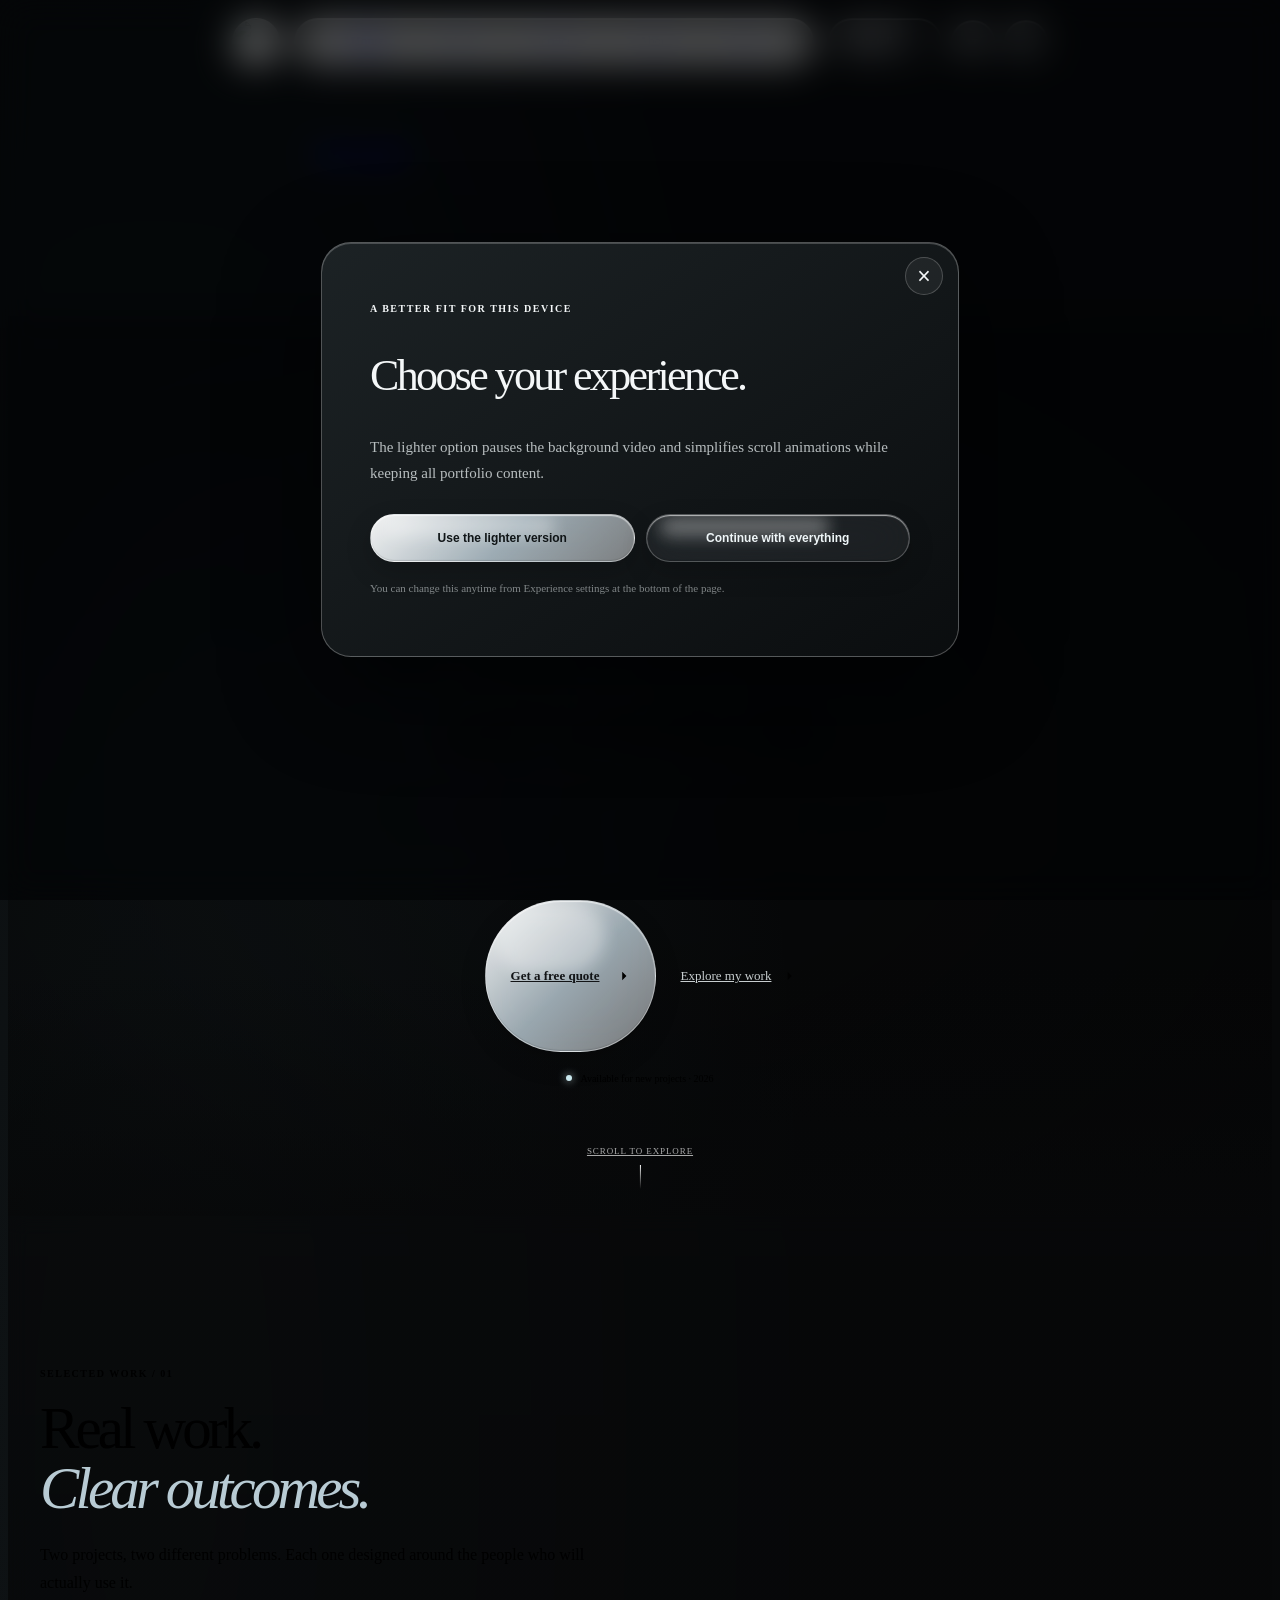
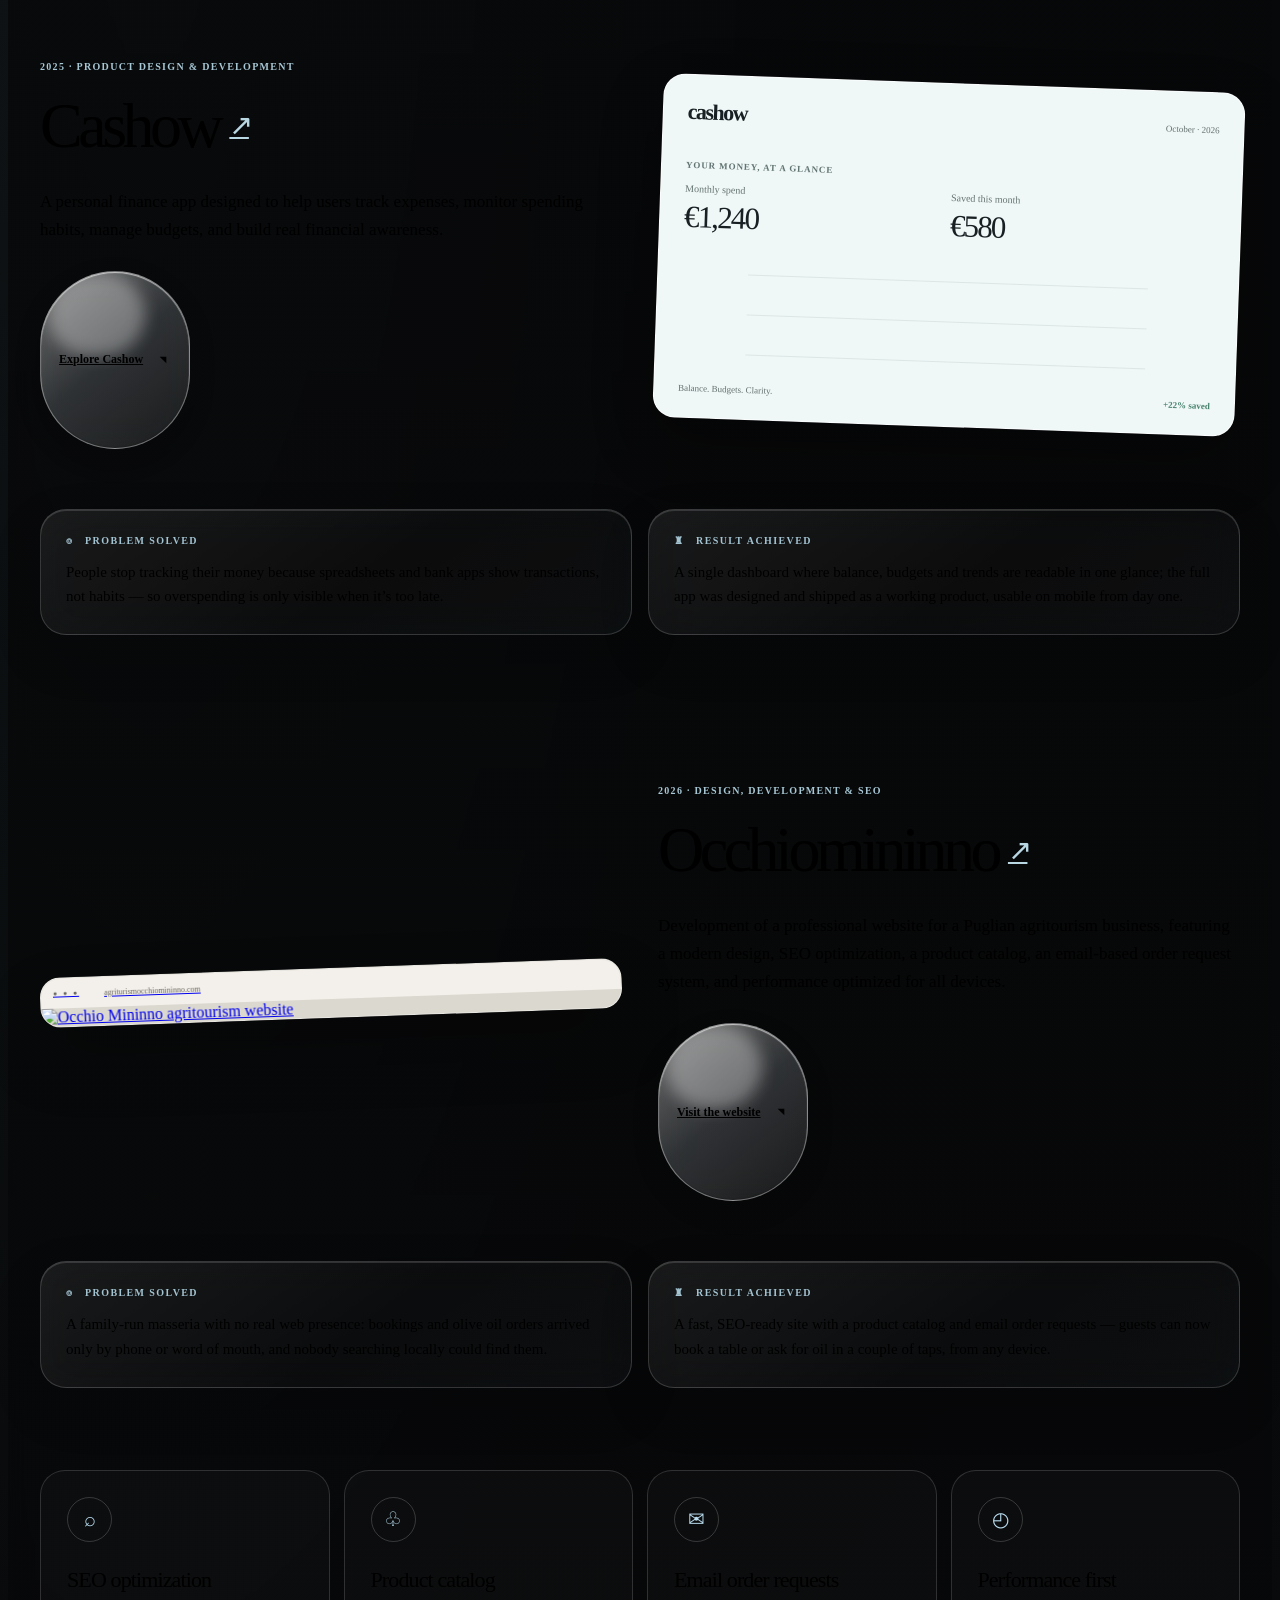
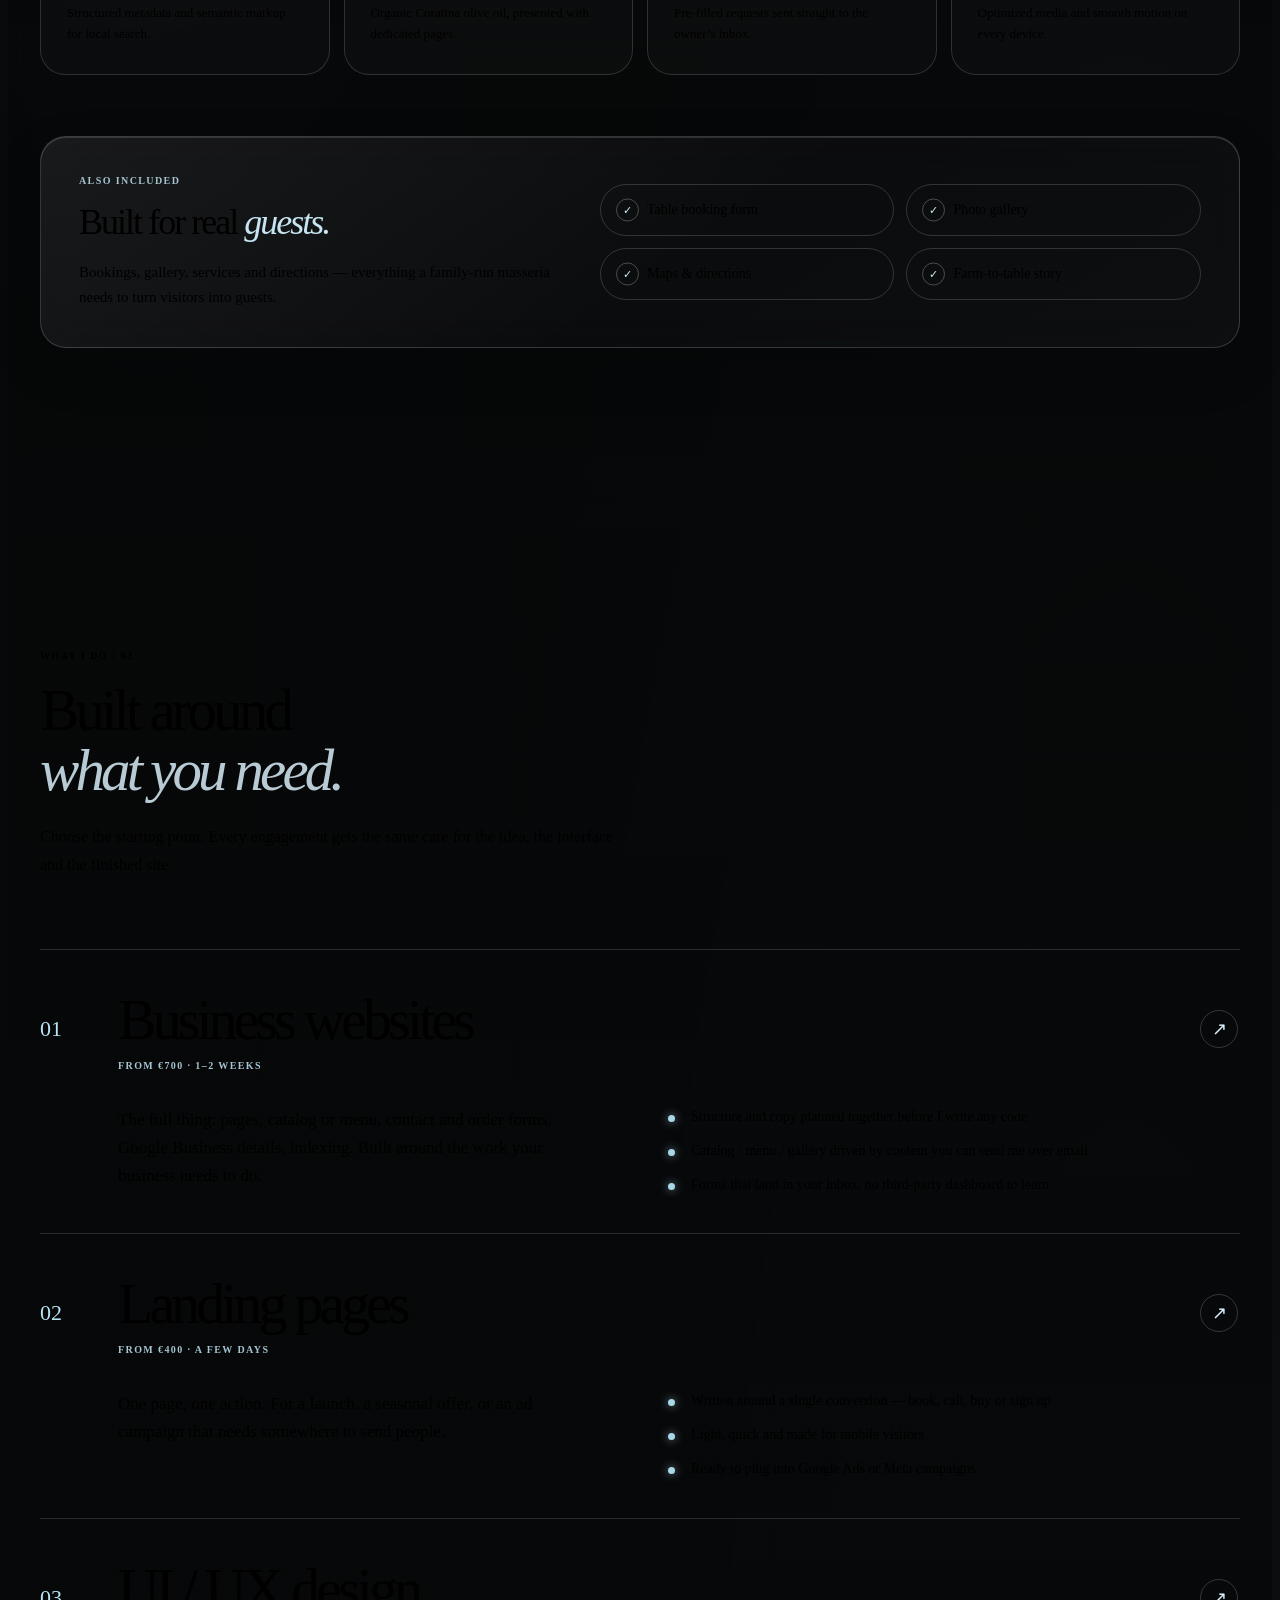
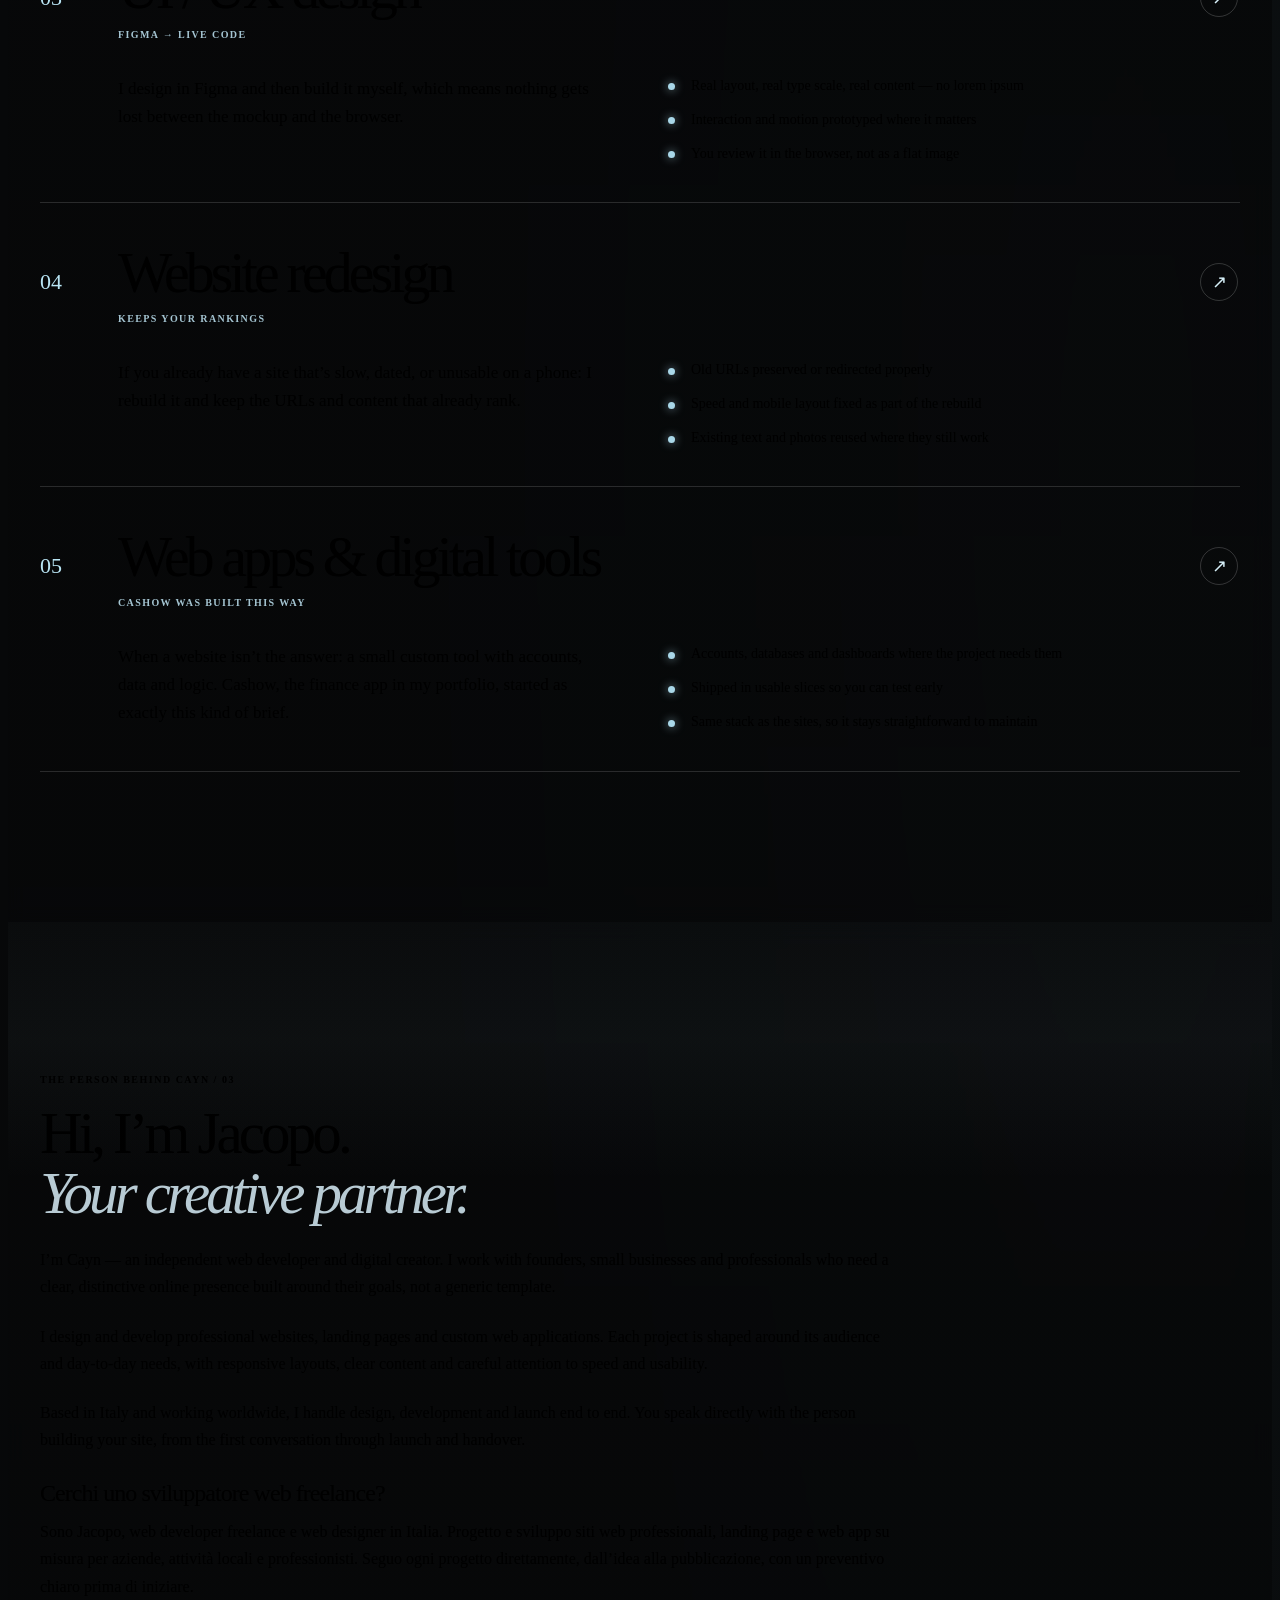
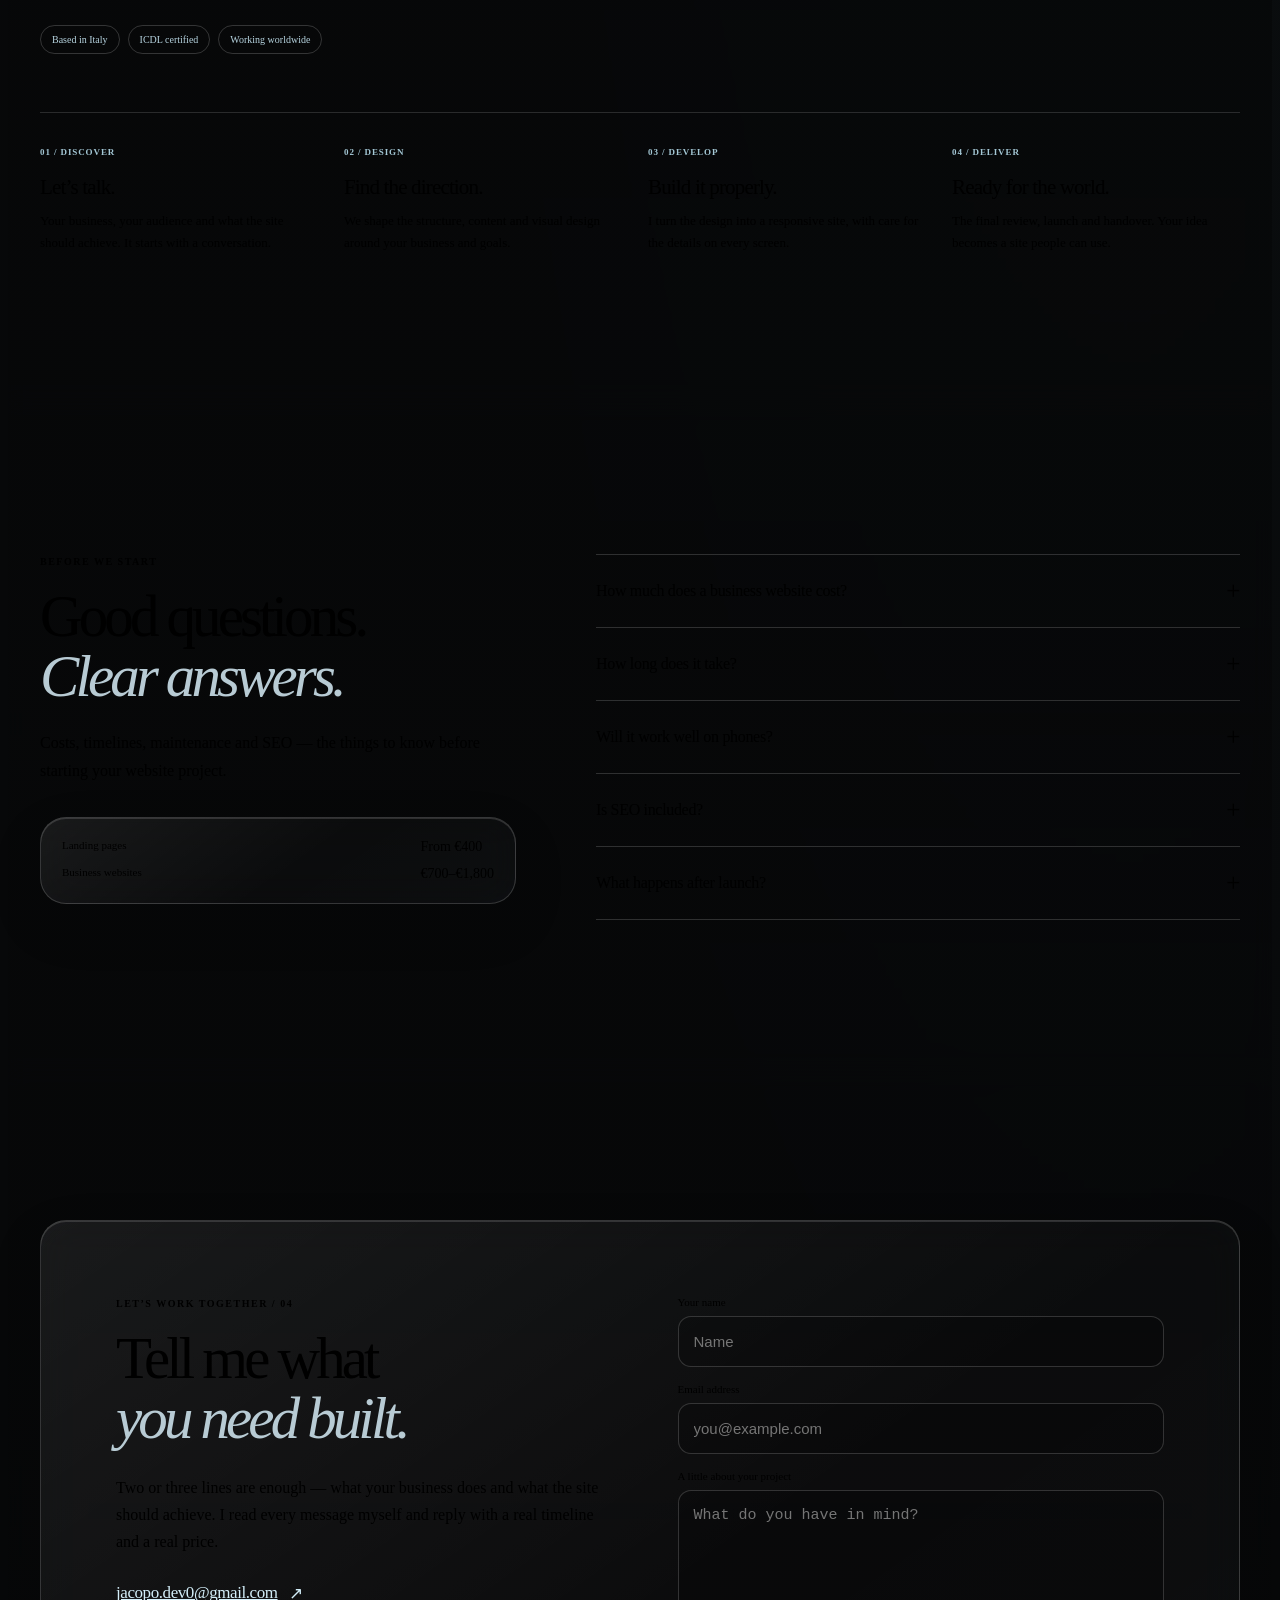
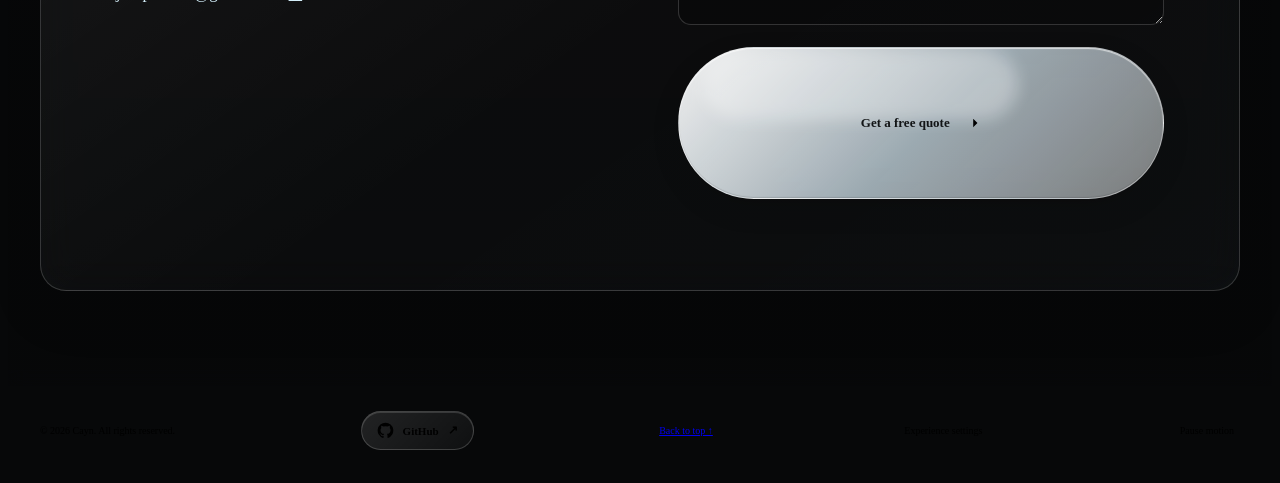
==== index.html @ da80c59c "Improve SEO metadata and performance mode motion" ====
<!doctype html>
<html lang="en" data-theme="dark">
<head>
<meta charset="utf-8"><meta name="viewport" content="width=device-width, initial-scale=1"><meta name="theme-color" content="#000000">
<meta name="description" content="Freelance web developer in Italy creating professional websites, landing pages and custom web apps for businesses and independent professionals. Based in Italy, working worldwide.">
<meta name="author" content="Cayn Developer">
<title>Cayn | Freelance Web Developer in Italy | Websites for Businesses — Cayn</title>
<link rel="canonical" href="https://www.cayn.dev/">
<link rel="alternate" hreflang="en" href="https://www.cayn.dev/">
<link rel="alternate" hreflang="it-IT" href="https://www.cayn.dev/it/">
<link rel="alternate" hreflang="x-default" href="https://www.cayn.dev/">
<meta property="og:type" content="website"><meta property="og:site_name" content="Cayn"><meta property="og:title" content="Cayn | Freelance Web Developer in Italy | Websites for Businesses — Cayn"><meta property="og:description" content="Need a website for your business? Cayn designs and develops professional websites, landing pages and custom web apps in Italy and worldwide."><meta property="og:url" content="https://www.cayn.dev/"><meta property="og:image" content="https://www.cayn.dev/assets/cayn-logo-circle.png"><meta property="og:image:alt" content="Cayn — freelance web developer and designer">
<meta name="twitter:card" content="summary_large_image"><meta name="twitter:title" content="Cayn | Freelance Web Developer in Italy | Websites for Businesses — Cayn"><meta name="twitter:description" content="Need a website for your business? Cayn designs and develops professional websites, landing pages and custom web apps in Italy and worldwide."><meta name="twitter:image" content="https://www.cayn.dev/assets/cayn-logo-circle.png"><meta name="twitter:image:alt" content="Cayn — freelance web developer and designer">
<script type="application/ld+json">
{
  "@context": "https://schema.org",
  "@graph": [
    {
      "@type": "Person",
      "@id": "https://www.cayn.dev/#jacopo",
      "name": "Jacopo",
      "alternateName": "Cayn",
      "url": "https://www.cayn.dev/",
      "email": "mailto:jacopo.dev0@gmail.com",
      "jobTitle": "Freelance Web Developer and Designer",
      "description": "Independent web developer and designer based in Italy, creating custom websites, landing pages and web applications for businesses and professionals.",
      "address": {
        "@type": "PostalAddress",
        "addressCountry": "IT"
      },
      "areaServed": ["Italy", "Worldwide"],
      "knowsAbout": ["Web development", "Web design", "UI/UX design", "Responsive websites", "Landing pages", "Web applications", "Search engine optimization"],
      "sameAs": ["https://github.com/cayn-dev"]
    },
    {
      "@type": "WebSite",
      "@id": "https://www.cayn.dev/#website",
      "url": "https://www.cayn.dev/",
      "name": "Cayn",
      "alternateName": "Cayn — Freelance Web Developer & Designer",
      "inLanguage": "en",
      "publisher": {"@id": "https://www.cayn.dev/#jacopo"}
    }
  ]
}
</script>
<link rel="icon" type="image/png" href="assets/cayn-logo-circle.png?v=2"><link rel="apple-touch-icon" href="assets/cayn-logo-circle.png?v=2">
<script>try{const t=localStorage.getItem('cayn-theme');if(t==='light'||t==='dark')document.documentElement.dataset.theme=t;const m=localStorage.getItem('cayn-scroll-motion-v2');document.documentElement.dataset.motion=m==='reduce'?'reduce':'full'}catch(e){document.documentElement.dataset.motion='full'}</script>
<link rel="preconnect" href="https://fonts.googleapis.com"><link rel="preconnect" href="https://fonts.gstatic.com" crossorigin>
<link href="https://fonts.googleapis.com/css2?family=Inter:wght@400;500;600&display=swap" rel="stylesheet">
<link href="https://db.onlinewebfonts.com/c/8cb707a9b8a73f8a7403336b861c3074?family=BubbledotICG-FinePos" rel="stylesheet">
<link rel="preload" href="fonts/GeistPixel-Circle.woff2" as="font" type="font/woff2" crossorigin>
<link rel="stylesheet" href="styles.css"><link rel="stylesheet" href="scroll.css"><script src="scroll.js" defer></script>
</head>
<body>
<svg class="icon-library" xmlns="http://www.w3.org/2000/svg" aria-hidden="true" focusable="false">
<symbol id="arrow" viewBox="0 0 24 24"><path d="M5 12h14m-6-6 6 6-6 6"/></symbol>
<symbol id="external" viewBox="0 0 24 24"><path d="M7 17 17 7M7 7h10v10"/></symbol>
<symbol id="sun" viewBox="0 0 24 24"><circle cx="12" cy="12" r="4"/><path d="M12 2v2m0 16v2M2 12h2m16 0h2M5 5l1.5 1.5m11 11L19 19M5 19l1.5-1.5m11-11L19 5"/></symbol>
<symbol id="moon" viewBox="0 0 24 24"><path d="M20.5 14.3A9 9 0 0 1 9.7 3.5 9 9 0 1 0 20.5 14.3Z"/></symbol>
<symbol id="code" viewBox="0 0 24 24"><path d="m8 6-6 6 6 6m8-12 6 6-6 6M14 4l-4 16"/></symbol>
<symbol id="pen" viewBox="0 0 24 24"><path d="m4 20 5-1 12-12-4-4L5 15l-1 5ZM14 6l4 4M5 15l4 4"/></symbol>
<symbol id="phone" viewBox="0 0 24 24"><rect x="6" y="2" width="12" height="20" rx="3"/><path d="M10 5h4m-3 14h2"/></symbol>
<symbol id="close" viewBox="0 0 24 24"><path d="m6 6 12 12M6 18 18 6"/></symbol>
<symbol id="check" viewBox="0 0 24 24"><path d="m6 12 4 4 8-8"/></symbol>
<symbol id="pause" viewBox="0 0 24 24"><path d="M9 5v14M15 5v14"/></symbol>
<symbol id="play" viewBox="0 0 24 24"><path d="m8 5 11 7-11 7Z"/></symbol>
</svg>
<a class="skip-link" href="#home">Skip to content</a>
<div class="bg" aria-hidden="true"><video class="bg-video" autoplay muted loop playsinline preload="metadata" poster="assets/video-poster.png"><source src="https://d8j0ntlcm91z4.cloudfront.net/user_38xzZboKViGWJOttwIXH07lWA1P/hf_20260809_012548_ef22562c-c0ae-4816-ad9d-f8922af4e6a7.mp4" type="video/mp4"></video><div class="bg-shade"></div><div class="bg-grain"></div></div>
<div class="page">
<header class="site-header">
<a class="logo" href="#home" data-home aria-label="Cayn — home"><img src="assets/cayn-mark.svg" width="52" height="52" alt=""></a>
<nav class="nav-pill" aria-label="Main navigation"><a href="#home" data-home aria-current="page">Home</a><a href="#work" data-open="work">Work</a><a href="#services" data-open="services">Services</a><a href="#about" data-open="about">About</a></nav>
<a class="contact-pill" href="#contact" data-open="contact">Let's talk <svg class="icon" aria-hidden="true"><use href="#external"/></svg></a>
<button class="theme-toggle circle-button" id="theme-toggle" type="button" aria-label="Switch to light mode" aria-pressed="true"><svg class="icon sun-icon" aria-hidden="true"><use href="#sun"/></svg><svg class="icon moon-icon" aria-hidden="true"><use href="#moon"/></svg></button>
<button class="menu-toggle circle-button" id="menu-toggle" type="button" aria-label="Open navigation" aria-expanded="false" aria-controls="mobile-menu"><span></span><span></span><span></span></button>
</header>
<main class="hero-region" id="hero" tabindex="-1"><div class="hero">
<div class="trust-row anim" style="--d:.05s" aria-label="Independent designer and developer"><span class="craft-ring ring-one" aria-hidden="true"><span><svg class="icon"><use href="#pen"/></svg></span></span><span class="craft-ring ring-two" aria-hidden="true"><span><svg class="icon"><use href="#code"/></svg></span></span><span class="craft-ring ring-three" aria-hidden="true"><span><svg class="icon"><use href="#phone"/></svg></span></span><span class="trust-pill">One creative. Every detail.</span></div>
<p class="headline" id="hero-title" tabindex="-1"><span>Freelance web developer</span> <span>for businesses in Italy</span> <span>and worldwide.</span></p>
<p class="subhead anim" style="--d:.38s">I’m Jacopo, an independent web developer and designer. I create fast, custom websites, landing pages and web apps for companies, local businesses and professionals — from the first idea to launch.</p>
<div class="hero-actions anim" style="--d:.48s"><a class="primary-cta" href="#contact" data-open="contact">Get a free quote <svg class="icon" aria-hidden="true"><use href="#arrow"/></svg></a><a class="secondary-cta" href="#work" data-open="work">Explore my work <svg class="icon" aria-hidden="true"><use href="#external"/></svg></a></div>
<p class="availability anim" style="--d:.56s"><span></span> Cayn · Developer &amp; Digital Creator · Italy</p>
</div></main>
<footer class="page-footer">
<div class="stats" aria-label="A little about working with Cayn">
<a href="#work" data-open="work" class="stat anim" style="--d:.58s"><span class="stat-symbol" aria-hidden="true">#</span><span class="stat-value" data-count="2">2</span><span class="stat-label">Selected projects</span></a>
<a href="#services" data-open="services" class="stat anim" style="--d:.66s"><span class="stat-symbol" aria-hidden="true">%</span><span class="stat-value"><span data-count="100">100</span>%</span><span class="stat-label">Custom design</span></a>
<a href="#about" data-open="about" class="stat anim" style="--d:.74s"><span class="stat-symbol" aria-hidden="true">*</span><span class="stat-value" data-count="1">1</span><span class="stat-label">Direct point of contact</span></a>
<a href="#about" data-open="about" class="stat anim" style="--d:.82s"><span class="stat-symbol" aria-hidden="true">+</span><span class="stat-value">ICDL</span><span class="stat-label">Certified</span></a>
</div>
<div class="bottom-bar"><span>© <span id="year">2026</span> Cayn</span><a href="#faq" data-open="faq">Questions? Let's make it clear <span aria-hidden="true">↗</span></a><button id="video-toggle" class="video-toggle" type="button" aria-label="Pause background video"><svg class="icon pause-icon" aria-hidden="true"><use href="#pause"/></svg><svg class="icon play-icon" aria-hidden="true"><use href="#play"/></svg><span id="video-label">Pause motion</span></button></div>
</footer>
</div>
<dialog id="mobile-menu" class="mobile-menu" aria-label="Navigation"><div class="menu-backdrop"><div class="menu-top"><a class="logo" href="#home" data-home aria-label="Cayn — home"><img src="assets/cayn-mark.svg" width="52" height="52" alt=""></a><button class="menu-close circle-button" type="button" aria-label="Close navigation"><svg class="icon" aria-hidden="true"><use href="#close"/></svg></button></div><nav class="menu-sheet" aria-label="Mobile navigation"><a href="#home" data-home>Home</a><a href="#work" data-open="work">Work</a><a href="#services" data-open="services">Services</a><a href="#about" data-open="about">About</a><a href="#faq" data-open="faq">Questions &amp; answers</a><a class="menu-contact" href="#contact" data-open="contact">Let's talk <svg class="icon" aria-hidden="true"><use href="#external"/></svg></a></nav></div></dialog>
<dialog id="content-dialog" class="content-dialog" aria-label="Portfolio details">
<div class="panel-header"><a href="#home" data-home class="panel-brand"><img src="assets/cayn-mark.svg" width="24" height="24" alt="">cayn<span>/</span><span data-panel-title>Selected work</span></a><button class="panel-close circle-button" type="button" aria-label="Close panel"><svg class="icon" aria-hidden="true"><use href="#close"/></svg></button></div>
<div class="panel-scroll">
<section id="work-panel" data-panel="work" hidden>
<div class="panel-heading panel-enter"><p class="eyebrow">Selected work / 01</p><h2 tabindex="-1">Different projects.<br><span>Same care for the details.</span></h2><p>From a personal finance app to a local business. Design and development, from the first idea to a working website.</p></div>
<div class="projects-grid">
<article class="project panel-enter"><a href="https://cashow.lovable.app" target="_blank" rel="noopener noreferrer" class="project-visual cashow-visual" aria-label="Explore Cashow, opens in a new tab"><div class="cashow-preview"><div class="preview-top"><b>cashow</b><span>Monthly overview <i>↗</i></span></div><span class="preview-label">YOUR MONEY, AT A GLANCE</span><div class="money-row"><div><small>Monthly spend</small><strong>€1,240</strong></div><div><small>Saved this month</small><strong>€580</strong></div></div><svg class="cash-chart" viewBox="0 0 440 125" aria-hidden="true"><path class="chart-grid" d="M0 25H440M0 65H440M0 105H440"/><path class="chart-line" pathLength="1" d="M0 103C25 103 35 70 60 75S105 110 135 72S174 87 205 52S240 73 270 40S310 62 340 30S385 44 440 10"/></svg><div class="preview-bottom"><span>Balance. Budgets. Clarity.</span><span>+22% saved</span></div></div><span class="visual-label">Interface preview · Illustrative data</span></a><div class="project-text"><p class="project-meta">2025 <span>Product design &amp; development</span></p><h3>Cashow <span>↗</span></h3><p>A personal finance app to track expenses, manage budgets and build real financial awareness. A single dashboard where balance, budgets and trends are readable in one glance.</p><a class="inline-link" href="https://cashow.lovable.app" target="_blank" rel="noopener noreferrer">Explore Cashow <svg class="icon" aria-hidden="true"><use href="#external"/></svg></a></div></article>
<article class="project panel-enter"><a href="https://agriturismocchiomininno.com/" target="_blank" rel="noopener noreferrer" class="project-visual agri-visual" aria-label="Visit Occhiomininno, opens in a new tab"><div class="site-preview"><div class="preview-chrome"><span>● ● ●</span><span>agriturismocchiomininno.com</span></div><img src="assets/occhio-hero.webp" width="1600" height="785" alt="Occhio Mininno agritourism website, with a photograph of the masseria." loading="lazy"></div><span class="visual-label">A local business, thoughtfully online.</span></a><div class="project-text"><p class="project-meta">2026 <span>Design, development &amp; SEO</span></p><h3>Occhiomininno <span>↗</span></h3><p>A fast, SEO-ready website for a Puglian agritourism, with product catalog and email order requests. Bookings, gallery, services and directions — everything a family-run masseria needs.</p><a class="inline-link" href="https://agriturismocchiomininno.com/" target="_blank" rel="noopener noreferrer">Visit the website <svg class="icon" aria-hidden="true"><use href="#external"/></svg></a></div></article>
</div><div class="panel-bottom"><span>Your project could be next.</span><a href="#contact" data-open="contact" class="small-cta">Let's talk <span aria-hidden="true">↗</span></a></div>
</section>
<section id="services-panel" data-panel="services" hidden>
<div class="panel-heading panel-enter"><p class="eyebrow">What I do / 02</p><h2 tabindex="-1">Your next idea.<br><span>Made real.</span></h2><p>Business websites, online stores, landing pages and digital products. Designed and built around what you need.</p></div>
<div class="service-list">
<article class="service-row panel-enter"><span class="service-number">01</span><div><h3>Business websites</h3><p>The full thing: pages, catalog or menu, contact and order forms, Google Business details and indexing.</p></div><a href="#contact" data-open="contact" aria-label="Ask about a business website">From €700 <span>↗</span></a></article>
<article class="service-row panel-enter"><span class="service-number">02</span><div><h3>Landing pages</h3><p>One page, one action. For a launch, a seasonal offer, or an ad campaign that needs somewhere to send people.</p></div><a href="#contact" data-open="contact" aria-label="Ask about a landing page">From €400 <span>↗</span></a></article>
<article class="service-row panel-enter"><span class="service-number">03</span><div><h3>UI / UX design</h3><p>I design in Figma and then build it myself, so nothing gets lost between the mockup and the browser.</p></div><a href="#contact" data-open="contact" aria-label="Ask about UI and UX design">Let's talk <span>↗</span></a></article>
<article class="service-row panel-enter"><span class="service-number">04</span><div><h3>Website redesign</h3><p>A fresh start for a site that feels dated. Better structure, clearer content and a layout that works on every screen.</p></div><a href="#contact" data-open="contact" aria-label="Ask about website redesign">Let's talk <span>↗</span></a></article>
<article class="service-row panel-enter"><span class="service-number">05</span><div><h3>Web apps &amp; tools</h3><p>When you need more than a website: a custom tool with accounts, data and logic. Cashow was built this way.</p></div><a href="#contact" data-open="contact" aria-label="Ask about web apps">Let's talk <span>↗</span></a></article>
</div><div class="panel-bottom"><span>A fixed quote before the work begins.</span><a href="#faq" data-open="faq" class="inline-link">Pricing &amp; questions <span>↗</span></a></div>
</section>
<section id="about-panel" data-panel="about" hidden>
<div class="about-layout"><div class="about-mark panel-enter" aria-hidden="true"><img src="assets/cayn-mark.svg" width="220" height="220" alt=""><span>Independent by design.</span></div><div class="panel-heading panel-enter"><p class="eyebrow">The person behind Cayn / 03</p><h2 tabindex="-1">Hi, I'm Jacopo.<br><span>Your creative partner.</span></h2><p>I'm Cayn — developer and digital creator. I work with founders, small businesses and professionals who need a product online quickly, without it looking like a template.</p><p>Design, development and launch handled end to end, by one person you can talk to directly.</p><div class="about-tags"><span>Based in Italy</span><span>ICDL Certified</span><span>Working worldwide</span></div></div></div>
<div class="process-list"><article class="panel-enter"><span>01 / DISCOVER</span><h3>Let's talk.</h3><p>Your business, your audience and what the site should achieve. It starts with a conversation.</p></article><article class="panel-enter"><span>02 / DESIGN</span><h3>Find the direction.</h3><p>We shape the structure, content and visual design around your business and your goals.</p></article><article class="panel-enter"><span>03 / DEVELOP</span><h3>Build it properly.</h3><p>I turn the design into a responsive website, with care for the details on every screen.</p></article><article class="panel-enter"><span>04 / DELIVER</span><h3>Ready for the world.</h3><p>The final review, launch and handover. Your idea becomes a website people can use.</p></article></div>
<div class="panel-bottom"><span>Have something in mind?</span><a href="#contact" data-open="contact" class="small-cta">Let's make it happen <span>↗</span></a></div><p class="design-credit">Display type: BubbledotICG-FinePos via <a href="https://www.onlinewebfonts.com/fonts" target="_blank" rel="noopener noreferrer">OnlineWebFonts</a>. Geist Pixel by Vercel.</p>
</section>
<section id="faq-panel" data-panel="faq" hidden>
<div class="panel-heading panel-enter"><p class="eyebrow">Before we start</p><h2 tabindex="-1">Good questions.<br><span>Clear answers.</span></h2><p>Costs, timelines, maintenance and SEO — the things to know before starting your website project.</p></div>
<div class="faq-list panel-enter">
<details><summary>How much does a business website cost?<span aria-hidden="true">+</span></summary><div class="faq-answer"><p>A one-page landing site typically starts around €400. A multi-page business website with a catalog, forms and SEO setup usually lands between €700 and €1,800. You always get a fixed quote before we start.</p></div></details>
<details><summary>How long does it take?<span aria-hidden="true">+</span></summary><div class="faq-answer"><p>Most business websites go live in 1–2 weeks once I have your texts, photos and logo. Landing pages are often ready in a few days; larger catalog or e-commerce projects can take 3–4 weeks. We agree on a timeline for your project.</p></div></details>
<details><summary>Will it work well on phones?<span aria-hidden="true">+</span></summary><div class="faq-answer"><p>Every site I build is mobile-first and responsive. Layouts, images and forms are designed for phones first, then scaled up to tablet and desktop.</p></div></details>
<details><summary>Is SEO included?<span aria-hidden="true">+</span></summary><div class="faq-answer"><p>Clean semantic HTML, titles and descriptions, structured data, fast loading and a sitemap are part of the work. The foundations are there so search engines can understand your website.</p></div></details>
<details><summary>What happens after launch?<span aria-hidden="true">+</span></summary><div class="faq-answer"><p>I offer optional monthly maintenance covering content updates, technical fixes, dependency updates and performance checks, so your site keeps working while you focus on your business.</p></div></details>
<details><summary>Do you work with clients outside Italy?<span aria-hidden="true">+</span></summary><div class="faq-answer"><p>Yes. I'm based in Italy and work remotely with clients anywhere. Communication happens by email or video call, and you always talk directly to the person building your site.</p></div></details>
</div><div class="panel-bottom"><span>Something else on your mind?</span><a href="#contact" data-open="contact" class="small-cta">Ask me directly <span>↗</span></a></div>
</section>
<section id="contact-panel" data-panel="contact" hidden>
<div class="contact-layout"><div class="panel-heading panel-enter"><p class="eyebrow">Let's work together / 04</p><h2 tabindex="-1">Tell me what<br><span>you need built.</span></h2><p>Two or three lines are enough — what your business does and what the site should achieve. I read every message myself and reply with a real timeline and a real price.</p><a class="email-link" href="mailto:jacopo.dev0@gmail.com">jacopo.dev0@gmail.com <span>↗</span></a><div class="contact-note"><svg class="icon" aria-hidden="true"><use href="#check"/></svg><span>Direct contact. Clear scope.<br>A fixed quote before we start.</span></div></div>
<form id="contact-form" class="panel-enter" action="mailto:jacopo.dev0@gmail.com" method="post" enctype="text/plain"><div class="field"><label for="contact-name">Your name</label><input id="contact-name" name="name" autocomplete="name" placeholder="Name" required maxlength="120"></div><div class="field"><label for="contact-email">Email address</label><input id="contact-email" name="email" autocomplete="email" type="email" placeholder="you@example.com" required maxlength="240"></div><div class="field"><label for="contact-message">A little about your project</label><textarea id="contact-message" name="message" rows="4" placeholder="What do you have in mind?" required maxlength="5000"></textarea></div><button class="small-cta form-submit" type="submit">Get a free quote <svg class="icon" aria-hidden="true"><use href="#arrow"/></svg></button><p class="form-note">Opens a draft in your email app for you to review and send.</p><p class="form-status" id="form-status" role="status"></p></form></div>
</section>
</div>
</dialog>
<div id="scroll-site">
  <header class="scroll-header" data-header>
    <a class="scroll-logo" href="#home" aria-label="Cayn home"><img src="assets/cayn-logo-circle.png" width="320" height="320" alt=""></a>
    <nav class="scroll-nav" aria-label="Main navigation">
      <a href="#home" aria-current="page">Home</a><a href="#work">Work</a><a href="#services">Services</a><a href="#about">About</a><a href="#faq">FAQ</a>
    </nav>
    <div class="scroll-actions"><a class="glass-button mini-button" href="#contact">Let's talk <svg class="icon" aria-hidden="true"><use href="#external"/></svg></a><a class="glass-icon language-switch" href="/it/" hreflang="it-IT" lang="it" aria-label="Leggi il sito in italiano">IT</a><button id="scroll-theme-toggle" class="glass-icon" type="button" aria-label="Switch to light mode"><svg class="icon sun-icon" aria-hidden="true"><use href="#sun"/></svg><svg class="icon moon-icon" aria-hidden="true"><use href="#moon"/></svg></button><button id="scroll-menu-toggle" class="glass-icon menu-button" type="button" aria-label="Open navigation" aria-expanded="false" aria-controls="scroll-menu"><span></span><span></span></button></div>
  </header>
  <nav id="scroll-menu" class="scroll-menu" aria-label="Mobile navigation" hidden>
    <a href="#home">Home</a><a href="#work">Work</a><a href="#services">Services</a><a href="#about">About</a><a href="#faq">FAQ</a><a href="#contact">Let's talk</a>
  </nav>

  <main>
    <section class="scroll-hero" id="home" aria-labelledby="scroll-title">
      <div class="hero-content">
        <p class="scroll-eyebrow hero-reveal">Cayn · Developer &amp; Digital Creator</p>
        <h1 id="scroll-title" class="scroll-title"><span>Freelance web developer</span><span>for businesses in Italy</span><span>and worldwide.</span></h1>
        <p class="scroll-lede hero-reveal">I’m Jacopo, an independent web developer and designer. I create fast, custom websites, landing pages and web apps for companies, local businesses and professionals — from the first idea to launch.</p>
        <div class="hero-ctas hero-reveal"><a class="glass-button primary-glass" href="#contact">Get a free quote <svg class="icon" aria-hidden="true"><use href="#arrow"/></svg></a><a class="quiet-link" href="#work">Explore my work <svg class="icon" aria-hidden="true"><use href="#arrow"/></svg></a></div>
        <p class="availability hero-reveal"><i></i> Available for new projects · 2026</p>
      </div>
      <a class="scroll-cue" href="#work" aria-label="Scroll to work"><span>Scroll to explore</span><i></i></a>
    </section>

    <section class="scroll-section work-section" id="work" aria-labelledby="work-title">
      <div class="section-shell">
        <div class="section-intro" data-reveal><p class="scroll-eyebrow">Selected work / 01</p><h2 id="work-title">Real work.<br><em>Clear outcomes.</em></h2><p>Two projects, two different problems. Each one designed around the people who will actually use it.</p></div>
        <article class="case-study cashow-case">
          <div class="case-copy" data-reveal><p class="case-kicker">2025 · Product design &amp; development</p><h3>Cashow <a href="https://cashow.lovable.app" target="_blank" rel="noopener noreferrer" aria-label="Open Cashow in a new tab">↗</a></h3><p class="case-lede">A personal finance app designed to help users track expenses, monitor spending habits, manage budgets, and build real financial awareness.</p><a class="glass-button pale-glass" href="https://cashow.lovable.app" target="_blank" rel="noopener noreferrer">Explore Cashow <svg class="icon" aria-hidden="true"><use href="#external"/></svg></a></div>
          <div class="cashow-dashboard" data-reveal data-delay="1" aria-label="Illustrative Cashow dashboard"><div class="dashboard-top"><strong>cashow</strong><span>October · 2026</span></div><p>YOUR MONEY, AT A GLANCE</p><div class="dashboard-metrics"><div><small>Monthly spend</small><b>€1,240</b></div><div><small>Saved this month</small><b>€580</b></div></div><svg class="scroll-chart" viewBox="0 0 500 150" role="img" aria-label="Illustrative Cashow cashflow chart"><path class="chart-grid" d="M0 25H500M0 75H500M0 125H500"/><path class="chart-stroke" pathLength="1" d="M0 125C40 125 46 79 82 86S130 134 167 81S214 94 252 54S298 82 331 40S377 66 410 28S455 44 500 13"/></svg><div class="dashboard-bottom"><span>Balance. Budgets. Clarity.</span><strong>+22% saved</strong></div></div>
          <div class="outcomes-grid"><div class="glass-card" data-reveal><p class="card-label">⌾ &nbsp; Problem solved</p><p>People stop tracking their money because spreadsheets and bank apps show transactions, not habits — so overspending is only visible when it’s too late.</p></div><div class="glass-card" data-reveal data-delay="1"><p class="card-label">♜ &nbsp; Result achieved</p><p>A single dashboard where balance, budgets and trends are readable in one glance; the full app was designed and shipped as a working product, usable on mobile from day one.</p></div></div>
        </article>

        <article class="case-study agri-case">
          <div class="agri-shot" data-reveal><a href="https://agriturismocchiomininno.com/" target="_blank" rel="noopener noreferrer"><div class="browser-chrome"><span>● ● ●</span><span>agriturismocchiomininno.com</span></div><img src="assets/occhio-hero.webp" width="1600" height="785" alt="Occhio Mininno agritourism website"></a></div>
          <div class="case-copy" data-reveal data-delay="1"><p class="case-kicker">2026 · Design, development &amp; SEO</p><h3>Occhiomininno <a href="https://agriturismocchiomininno.com/" target="_blank" rel="noopener noreferrer" aria-label="Open Occhiomininno in a new tab">↗</a></h3><p class="case-lede">Development of a professional website for a Puglian agritourism business, featuring a modern design, SEO optimization, a product catalog, an email-based order request system, and performance optimized for all devices.</p><a class="glass-button pale-glass" href="https://agriturismocchiomininno.com/" target="_blank" rel="noopener noreferrer">Visit the website <svg class="icon" aria-hidden="true"><use href="#external"/></svg></a></div>
          <div class="outcomes-grid"><div class="glass-card" data-reveal><p class="card-label">⌾ &nbsp; Problem solved</p><p>A family-run masseria with no real web presence: bookings and olive oil orders arrived only by phone or word of mouth, and nobody searching locally could find them.</p></div><div class="glass-card" data-reveal data-delay="1"><p class="card-label">♜ &nbsp; Result achieved</p><p>A fast, SEO-ready site with a product catalog and email order requests — guests can now book a table or ask for oil in a couple of taps, from any device.</p></div></div>
          <div class="feature-grid" data-stagger><article data-reveal><span>⌕</span><h4>SEO optimization</h4><p>Structured metadata and semantic markup for local search.</p></article><article data-reveal><span>♧</span><h4>Product catalog</h4><p>Organic Coratina olive oil, presented with dedicated pages.</p></article><article data-reveal><span>✉</span><h4>Email order requests</h4><p>Pre-filled requests sent straight to the owner’s inbox.</p></article><article data-reveal><span>◴</span><h4>Performance first</h4><p>Optimized media and smooth motion on every device.</p></article></div>
          <div class="guests-card glass-card" data-reveal><div><p class="card-label">Also included</p><h4>Built for real <em>guests.</em></h4><p>Bookings, gallery, services and directions — everything a family-run masseria needs to turn visitors into guests.</p></div><ul><li>Table booking form</li><li>Photo gallery</li><li>Maps &amp; directions</li><li>Farm-to-table story</li></ul></div>
        </article>
      </div>
    </section>

    <section class="scroll-section services-section" id="services" aria-labelledby="services-title"><div class="section-shell">
      <div class="section-intro services-intro" data-reveal><p class="scroll-eyebrow">What I do / 02</p><h2 id="services-title">Built around<br><em>what you need.</em></h2><p>Choose the starting point. Every engagement gets the same care for the idea, the interface and the finished site.</p></div>
      <div class="service-stack">
        <article class="service-block" data-reveal><header><span>01</span><div><h3>Business websites</h3><p>From €700 · 1–2 weeks</p></div><i>↗</i></header><div class="service-detail"><p>The full thing: pages, catalog or menu, contact and order forms, Google Business details, indexing. Built around the work your business needs to do.</p><ul><li>Structure and copy planned together before I write any code</li><li>Catalog / menu / gallery driven by content you can send me over email</li><li>Forms that land in your inbox, no third-party dashboard to learn</li></ul></div></article>
        <article class="service-block" data-reveal><header><span>02</span><div><h3>Landing pages</h3><p>From €400 · A few days</p></div><i>↗</i></header><div class="service-detail"><p>One page, one action. For a launch, a seasonal offer, or an ad campaign that needs somewhere to send people.</p><ul><li>Written around a single conversion — book, call, buy or sign up</li><li>Light, quick and made for mobile visitors</li><li>Ready to plug into Google Ads or Meta campaigns</li></ul></div></article>
        <article class="service-block" data-reveal><header><span>03</span><div><h3>UI / UX design</h3><p>Figma → live code</p></div><i>↗</i></header><div class="service-detail"><p>I design in Figma and then build it myself, which means nothing gets lost between the mockup and the browser.</p><ul><li>Real layout, real type scale, real content — no lorem ipsum</li><li>Interaction and motion prototyped where it matters</li><li>You review it in the browser, not as a flat image</li></ul></div></article>
        <article class="service-block" data-reveal><header><span>04</span><div><h3>Website redesign</h3><p>Keeps your rankings</p></div><i>↗</i></header><div class="service-detail"><p>If you already have a site that’s slow, dated, or unusable on a phone: I rebuild it and keep the URLs and content that already rank.</p><ul><li>Old URLs preserved or redirected properly</li><li>Speed and mobile layout fixed as part of the rebuild</li><li>Existing text and photos reused where they still work</li></ul></div></article>
        <article class="service-block" data-reveal><header><span>05</span><div><h3>Web apps &amp; digital tools</h3><p>Cashow was built this way</p></div><i>↗</i></header><div class="service-detail"><p>When a website isn’t the answer: a small custom tool with accounts, data and logic. Cashow, the finance app in my portfolio, started as exactly this kind of brief.</p><ul><li>Accounts, databases and dashboards where the project needs them</li><li>Shipped in usable slices so you can test early</li><li>Same stack as the sites, so it stays straightforward to maintain</li></ul></div></article>
      </div>
    </div></section>

    <section class="scroll-section about-section" id="about" aria-labelledby="about-title"><div class="section-shell about-layout-scroll">
      <div class="section-intro about-copy-scroll" data-reveal><p class="scroll-eyebrow">The person behind Cayn / 03</p><h2 id="about-title">Hi, I’m Jacopo.<br><em>Your creative partner.</em></h2><p>I’m Cayn — an independent web developer and digital creator. I work with founders, small businesses and professionals who need a clear, distinctive online presence built around their goals, not a generic template.</p><p>I design and develop professional websites, landing pages and custom web applications. Each project is shaped around its audience and day-to-day needs, with responsive layouts, clear content and careful attention to speed and usability.</p><p>Based in Italy and working worldwide, I handle design, development and launch end to end. You speak directly with the person building your site, from the first conversation through launch and handover.</p><h3 class="local-search-title" lang="it">Cerchi uno sviluppatore web freelance?</h3><p lang="it">Sono Jacopo, web developer freelance e web designer in Italia. Progetto e sviluppo siti web professionali, landing page e web app su misura per aziende, attività locali e professionisti. Seguo ogni progetto direttamente, dall’idea alla pubblicazione, con un preventivo chiaro prima di iniziare.</p><div class="about-tags"><span>Based in Italy</span><span>ICDL certified</span><span>Working worldwide</span></div></div>
      <div class="process-scroll" data-stagger><article data-reveal><span>01 / DISCOVER</span><h3>Let’s talk.</h3><p>Your business, your audience and what the site should achieve. It starts with a conversation.</p></article><article data-reveal><span>02 / DESIGN</span><h3>Find the direction.</h3><p>We shape the structure, content and visual design around your business and goals.</p></article><article data-reveal><span>03 / DEVELOP</span><h3>Build it properly.</h3><p>I turn the design into a responsive site, with care for the details on every screen.</p></article><article data-reveal><span>04 / DELIVER</span><h3>Ready for the world.</h3><p>The final review, launch and handover. Your idea becomes a site people can use.</p></article></div>
    </div></section>

    <section class="scroll-section faq-section-scroll" id="faq" aria-labelledby="faq-title"><div class="section-shell faq-grid-scroll">
      <div class="section-intro" data-reveal><p class="scroll-eyebrow">Before we start</p><h2 id="faq-title">Good questions.<br><em>Clear answers.</em></h2><p>Costs, timelines, maintenance and SEO — the things to know before starting your website project.</p><div class="price-snapshot glass-card"><span>Landing pages</span><strong>From €400</strong><span>Business websites</span><strong>€700–€1,800</strong></div></div>
      <div class="scroll-faq" data-reveal data-delay="1"><details><summary>How much does a business website cost?<span>+</span></summary><p>A one-page landing site typically starts around €400. A multi-page business website with a catalog, forms and SEO setup usually lands between €700 and €1,800. You get a fixed quote before we start.</p></details><details><summary>How long does it take?<span>+</span></summary><p>Most business websites go live in 1–2 weeks once I have your texts, photos and logo. Landing pages are often ready in a few days; bigger catalog or e-commerce projects can take 3–4 weeks.</p></details><details><summary>Will it work well on phones?<span>+</span></summary><p>Every site is mobile-first and responsive. Layouts, images and forms are designed for phones first, then scaled up to tablet and desktop.</p></details><details><summary>Is SEO included?<span>+</span></summary><p>Clean semantic HTML, titles and descriptions, structured data, fast loading and a sitemap are part of the work so search engines can understand your website.</p></details><details><summary>What happens after launch?<span>+</span></summary><p>I offer optional monthly maintenance for content updates, technical fixes and performance checks, so the site keeps working while you focus on your business.</p></details></div>
    </div></section>

    <section class="scroll-section contact-section-scroll" id="contact" aria-labelledby="contact-title"><div class="section-shell contact-layout-scroll glass-card" data-reveal>
      <div><p class="scroll-eyebrow">Let’s work together / 04</p><h2 id="contact-title">Tell me what<br><em>you need built.</em></h2><p>Two or three lines are enough — what your business does and what the site should achieve. I read every message myself and reply with a real timeline and a real price.</p><a class="email-scroll" href="mailto:jacopo.dev0@gmail.com">jacopo.dev0@gmail.com <span>↗</span></a></div>
      <form id="scroll-contact-form" action="mailto:jacopo.dev0@gmail.com" method="post" enctype="text/plain"><label>Your name<input id="scroll-name" name="name" autocomplete="name" placeholder="Name" required maxlength="120"></label><label>Email address<input id="scroll-email" name="email" autocomplete="email" type="email" placeholder="you@example.com" required maxlength="240"></label><label>A little about your project<textarea id="scroll-message" name="message" rows="5" placeholder="What do you have in mind?" required maxlength="5000"></textarea></label><button class="glass-button primary-glass" type="submit">Get a free quote <svg class="icon" aria-hidden="true"><use href="#arrow"/></svg></button><p class="form-status" id="scroll-form-status" role="status"></p></form>
    </div></section>
  </main>
  <footer class="scroll-footer"><span>© <span id="scroll-year">2026</span> Cayn. All rights reserved.</span><a class="github-repo-link" href="https://github.com/cayn-dev/m-e" target="_blank" rel="noopener noreferrer" aria-label="Visit Cayn on GitHub"><svg viewBox="0 0 24 24" aria-hidden="true"><path fill="currentColor" d="M12 .9a11.1 11.1 0 0 0-3.51 21.63c.55.1.76-.24.76-.54v-2.1c-3.1.67-3.75-1.32-3.75-1.32-.5-1.28-1.23-1.62-1.23-1.62-1.01-.69.08-.68.08-.68 1.12.08 1.71 1.15 1.71 1.15 1 1.7 2.62 1.21 3.26.92.1-.72.39-1.21.71-1.49-2.48-.28-5.09-1.24-5.09-5.52 0-1.22.44-2.22 1.15-3-.11-.28-.5-1.42.11-2.96 0 0 .94-.3 3.06 1.15a10.6 10.6 0 0 1 5.57 0c2.12-1.45 3.05-1.15 3.05-1.15.61 1.54.23 2.68.12 2.96.72.78 1.15 1.78 1.15 3 0 4.29-2.61 5.23-5.1 5.5.4.35.76 1.02.76 2.06v3.05c0 .3.2.65.77.54A11.1 11.1 0 0 0 12 .9Z"/></svg><span>GitHub</span><span class="github-repo-arrow" aria-hidden="true">↗</span></a><a href="#home">Back to top ↑</a><button id="experience-settings" type="button">Experience settings</button><button id="scroll-motion-toggle" type="button">Pause motion</button></footer>
</div>
<div class="experience-overlay" id="experience-dialog" role="dialog" aria-modal="true" aria-labelledby="experience-title" aria-describedby="experience-description" hidden>
  <section class="experience-card glass-card">
    <button class="experience-close" id="experience-close" type="button" aria-label="Continue with the full experience">×</button>
    <p class="scroll-eyebrow" id="experience-kicker">A better fit for this device</p>
    <h2 id="experience-title">Choose your experience.</h2>
    <p id="experience-description">The lighter option pauses the background video and simplifies scroll animations while keeping all portfolio content.</p>
    <div class="experience-actions">
      <button class="glass-button primary-glass" id="experience-recommended" type="button">Use the lighter version</button>
      <button class="glass-button experience-secondary" id="experience-full" type="button">Continue with everything</button>
    </div>
    <p class="experience-footnote">You can change this anytime from Experience settings at the bottom of the page.</p>
  </section>
</div>
<noscript><style>.page,#content-dialog,#mobile-menu{display:none!important}</style></noscript>
<script>window.va = window.va || function () { (window.vaq = window.vaq || []).push(arguments); };</script>
<script defer src="/_vercel/insights/script.js"></script>
</body>
</html>
---- scroll.css ----
/* Scroll portfolio: the full landing language continues through every section. */
html{height:auto!important;min-height:100%;overflow-x:hidden!important;overflow-y:auto!important;scroll-behavior:smooth}
body{height:auto!important;min-height:100dvh!important;overflow:visible!important;overscroll-behavior-y:auto!important;background:#070809!important}
.page,#content-dialog,#mobile-menu{display:none!important}
#scroll-site{position:relative;z-index:1;color:var(--text);min-height:100dvh;overflow:visible}
#scroll-site *{box-sizing:border-box}
#scroll-site section{scroll-margin-top:104px}
#scroll-site h1,#scroll-site h2,#scroll-site h3,#scroll-site h4,#scroll-site p{margin:0}
#scroll-site a,#scroll-site button{font-family:var(--font-sans)}
#scroll-site button{cursor:pointer}
.scroll-header{position:fixed;z-index:20;top:18px;left:50%;transform:translateX(-50%);display:flex;align-items:center;justify-content:center;gap:14px;width:min(980px,calc(100% - 32px));pointer-events:none}
.scroll-header>*{pointer-events:auto}
.scroll-logo{display:grid;flex:none;place-items:center;width:48px;height:48px;border-radius:50%;background:#fff;box-shadow:0 8px 22px rgba(0,0,0,.24);transition:transform .35s var(--ease)}
.scroll-logo:hover{transform:scale(1.06) rotate(4deg)}
.scroll-logo img{width:70%;height:70%;object-fit:contain}
.scroll-nav{display:flex;align-items:stretch;justify-content:space-evenly;width:min(520px,60vw);height:48px;padding:4px 8px;border:1px solid rgba(255,255,255,.34);border-radius:999px;background:rgba(255,255,255,.8);box-shadow:0 8px 24px rgba(0,0,0,.17),inset 0 1px rgba(255,255,255,.9);backdrop-filter:blur(24px) saturate(150%);-webkit-backdrop-filter:blur(24px) saturate(150%);color:#202124}
.scroll-nav a{position:relative;display:grid;place-items:center;padding:0 13px 3px;font-size:13px;font-weight:500;opacity:.52;transition:opacity .24s ease}
.scroll-nav a:hover,.scroll-nav a[aria-current="page"]{opacity:1}
.scroll-nav a[aria-current="page"]::after{position:absolute;bottom:4px;left:50%;width:3px;height:3px;border-radius:50%;background:#202124;box-shadow:-5px 0 #202124,5px 0 #202124;content:""}
.scroll-actions{display:flex;align-items:center;gap:9px}
.glass-button,.glass-icon{position:relative;overflow:hidden;border:1px solid rgba(255,255,255,.36);background:linear-gradient(140deg,rgba(255,255,255,.42),rgba(238,248,255,.18) 48%,rgba(255,255,255,.08));box-shadow:inset 0 1px 1px rgba(255,255,255,.64),inset 0 -1px 1px rgba(0,0,0,.12),0 10px 26px rgba(0,0,0,.18);backdrop-filter:blur(22px) saturate(155%);-webkit-backdrop-filter:blur(22px) saturate(155%);isolation:isolate;transition:transform .35s var(--ease),box-shadow .35s var(--ease),border-color .35s var(--ease),background .35s var(--ease)}
.glass-button::before,.glass-icon::before{position:absolute;z-index:-1;inset:1px 30% 52% 5%;border-radius:999px;background:rgba(255,255,255,.46);filter:blur(8px);content:"";opacity:.7;pointer-events:none}
.glass-button::after,.glass-icon::after{position:absolute;z-index:-1;top:-55%;left:-70%;width:58%;height:210%;background:linear-gradient(100deg,transparent,rgba(255,255,255,.75),transparent);content:"";transform:rotate(18deg);transition:left .65s var(--ease);pointer-events:none}
.glass-button:hover,.glass-icon:hover{transform:translateY(-3px) scale(1.015);border-color:rgba(255,255,255,.76);box-shadow:inset 0 1px 2px rgba(255,255,255,.85),0 15px 34px rgba(0,0,0,.28),0 0 18px rgba(187,231,255,.13)}
.glass-button:hover::after,.glass-icon:hover::after{left:125%}
.glass-button:active,.glass-icon:active{transform:translateY(0) scale(.98)}
.mini-button{display:flex;align-items:center;gap:11px;height:48px;padding:0 19px;border-radius:999px;color:#fff;font-size:12px;font-weight:600;white-space:nowrap;background:linear-gradient(140deg,rgba(46,48,51,.82),rgba(15,16,17,.7))}
.mini-button .icon{width:15px}
.glass-icon{display:grid;flex:none;place-items:center;width:44px;height:44px;border-radius:50%;color:#fff}
.language-switch{font-size:10px;font-weight:700;letter-spacing:.08em;text-decoration:none}
.glass-icon .icon{width:18px}.glass-icon .moon-icon{display:none}
[data-theme="light"] .glass-icon .moon-icon{display:block}[data-theme="light"] .glass-icon .sun-icon{display:none}
.menu-button{display:none;background:rgba(23,24,26,.78)}
.menu-button span{position:absolute;z-index:1;top:50%;left:50%;display:block;width:17px;height:1.5px;margin:0!important;border-radius:2px;background:currentColor;transform-origin:center;transition:transform .28s var(--ease);pointer-events:none}
.menu-button span:first-child{transform:translate(-50%,calc(-50% - 3px))}
.menu-button span:last-child{transform:translate(-50%,calc(-50% + 3px))}
.menu-button[aria-expanded="true"] span:first-child{transform:translate(-50%,-50%) rotate(45deg)}
.menu-button[aria-expanded="true"] span:last-child{transform:translate(-50%,-50%) rotate(-45deg)}
.scroll-menu{position:fixed;z-index:19;top:76px;right:16px;width:min(280px,calc(100% - 32px));padding:10px;border:1px solid rgba(255,255,255,.45);border-radius:24px;background:rgba(248,250,251,.92);box-shadow:0 20px 60px rgba(0,0,0,.32),inset 0 1px rgba(255,255,255,.9);backdrop-filter:blur(28px) saturate(160%);-webkit-backdrop-filter:blur(28px) saturate(160%);color:#202124;transform-origin:top right}
.scroll-menu:not([hidden]){animation:menuReveal .36s var(--ease) both}
.scroll-menu a{display:block;padding:13px 15px;border-radius:14px;font-size:15px;font-weight:500}.scroll-menu a:hover{background:rgba(0,0,0,.06)}
.scroll-hero{position:relative;display:grid;min-height:100svh;place-items:center;padding:135px 28px 76px;text-align:center}
.scroll-hero::before{position:absolute;inset:0;background:radial-gradient(ellipse at 50% 52%,rgba(0,0,0,.04),rgba(0,0,0,.36) 82%);content:"";pointer-events:none}
.hero-content{position:relative;z-index:1;display:flex;align-items:center;flex-direction:column;max-width:1100px}
.scroll-eyebrow{margin-bottom:17px!important;color:var(--muted)!important;font-size:10px!important;font-weight:600!important;letter-spacing:.15em!important;line-height:1.55!important;text-transform:uppercase}
.scroll-title{font-family:var(--font-display);font-size:clamp(36px,5.6vw,86px);font-weight:400;letter-spacing:-.055em;line-height:1.04;text-wrap:balance}
.scroll-title span{display:block;white-space:nowrap}
.scroll-lede{max-width:560px;margin-top:23px!important;color:var(--secondary);font-size:clamp(14px,1.35vw,18px);line-height:1.65}
.hero-ctas{display:flex;align-items:center;gap:24px;margin-top:28px}.primary-glass{display:inline-flex;align-items:center;justify-content:center;gap:14px;min-height:52px;padding:0 25px;border-radius:999px;color:#121416;background:linear-gradient(135deg,rgba(255,255,255,.95),rgba(225,244,255,.67) 52%,rgba(255,255,255,.45));font-size:13px;font-weight:600}.primary-glass .icon{width:17px}
.quiet-link{display:inline-flex;align-items:center;gap:8px;color:#eff6f8;font-size:13px;font-weight:500;opacity:.83}.quiet-link:hover{opacity:1}.quiet-link .icon{width:16px}
.availability{display:flex;align-items:center;gap:8px;margin-top:21px!important;color:var(--muted);font-size:10px}.availability i{width:6px;height:6px;border-radius:50%;background:#cfedf3;box-shadow:0 0 9px rgba(207,237,243,.8)}
.scroll-cue{position:absolute;bottom:27px;left:50%;display:flex;align-items:center;flex-direction:column;gap:9px;color:rgba(255,255,255,.65);font-size:9px;letter-spacing:.1em;text-transform:uppercase;transform:translateX(-50%)}.scroll-cue i{width:1px;height:24px;background:linear-gradient(#fff,transparent);animation:scrollCue 2.1s ease-in-out infinite}
.scroll-section{position:relative;padding:clamp(80px,12vw,150px) 28px;border-top:1px solid rgba(255,255,255,.11);background:linear-gradient(180deg,rgba(5,6,7,.8),rgba(5,6,7,.96) 18%,rgba(5,6,7,.98));backdrop-filter:blur(10px)}
.section-shell{width:min(1200px,100%);margin:0 auto}.section-intro{max-width:650px;margin-bottom:55px}.section-intro h2,.contact-layout-scroll h2{font-size:clamp(36px,4.6vw,64px);font-weight:500;letter-spacing:-.065em;line-height:1.02}.section-intro h2 em,.contact-layout-scroll h2 em{color:#b8cbd4;font-family:Georgia,"Times New Roman",serif;font-weight:400}.section-intro>p:not(.scroll-eyebrow){max-width:590px;margin-top:22px!important;color:var(--secondary);font-size:16px;line-height:1.75}
.case-study{position:relative;margin-top:64px}.case-study+.case-study{margin-top:150px}.case-study{display:grid;grid-template-columns:1fr 1fr;gap:36px}.case-copy{align-self:center}.case-kicker{color:#a8c8d5;font-size:10px;font-weight:600;letter-spacing:.13em;text-transform:uppercase}.case-copy h3{display:flex;align-items:center;gap:10px;margin-top:17px!important;font-family:Georgia,"Times New Roman",serif;font-size:clamp(46px,5vw,72px);font-weight:400;letter-spacing:-.07em}.case-copy h3 a{font-family:var(--font-sans);font-size:.45em;line-height:1;color:#b9d7e3;transition:transform .3s var(--ease)}.case-copy h3 a:hover{transform:translate(4px,-4px)}.case-lede{margin-top:25px!important;color:var(--secondary);font-size:17px;line-height:1.65}.pale-glass{display:inline-flex;align-items:center;gap:12px;margin-top:27px;padding:13px 18px;border-radius:999px;color:var(--text);font-size:12px;font-weight:600}.pale-glass .icon{width:16px}
.cashow-dashboard{align-self:center;padding:24px;border:1px solid rgba(255,255,255,.7);border-radius:22px;background:#eff7f7;color:#182023;box-shadow:0 25px 60px rgba(0,0,0,.3);transform:rotate(2deg);transition:transform .6s var(--ease)}.cashow-dashboard:hover{transform:rotate(0) translateY(-5px)}.dashboard-top,.dashboard-bottom{display:flex;align-items:center;justify-content:space-between}.dashboard-top strong{font-size:22px;letter-spacing:-.07em}.dashboard-top span,.dashboard-bottom{font-size:9px;color:#63716e}.cashow-dashboard>p{margin-top:35px!important;color:#607370;font-size:9px;font-weight:600;letter-spacing:.1em}.dashboard-metrics{display:grid;grid-template-columns:1fr 1fr;margin-top:13px}.dashboard-metrics small{display:block;color:#667570;font-size:10px}.dashboard-metrics b{display:block;margin-top:5px;font-size:31px;font-weight:500;letter-spacing:-.06em}.scroll-chart{display:block;width:100%;height:120px;margin:18px 0 10px;overflow:visible}.scroll-chart .chart-grid{fill:none;stroke:#d8e3e0;stroke-width:1}.scroll-chart .chart-stroke{fill:none;stroke:#5b9983;stroke-linecap:round;stroke-width:3;stroke-dasharray:1;stroke-dashoffset:1}.is-visible .chart-stroke{animation:lineDraw 1.8s var(--ease) .25s both}.dashboard-bottom strong{color:#47816c}
.outcomes-grid{grid-column:1/-1;display:grid;grid-template-columns:1fr 1fr;gap:16px;margin-top:24px}.glass-card{border:1px solid rgba(255,255,255,.17);border-radius:26px;background:linear-gradient(145deg,rgba(255,255,255,.08),rgba(255,255,255,.025) 55%,rgba(215,238,255,.035));box-shadow:inset 0 1px rgba(255,255,255,.14),0 20px 52px rgba(0,0,0,.13);backdrop-filter:blur(20px) saturate(130%);-webkit-backdrop-filter:blur(20px) saturate(130%)}
.outcomes-grid .glass-card{padding:25px}.card-label{color:#a4c4d2!important;font-size:10px!important;font-weight:600!important;letter-spacing:.14em!important;text-transform:uppercase}.outcomes-grid .glass-card>p:last-child{margin-top:14px!important;color:var(--secondary);font-size:15px;line-height:1.65}
.agri-case>.agri-shot{align-self:center;overflow:hidden;border:1px solid rgba(255,255,255,.35);border-radius:20px;background:#dbd8cf;box-shadow:0 30px 60px rgba(0,0,0,.27);transform:rotate(-2deg);transition:transform .6s var(--ease)}.agri-shot:hover{transform:rotate(0) translateY(-5px)}.browser-chrome{display:flex;align-items:center;gap:25px;height:30px;padding:0 12px;background:#f3f0eb;color:#67645c;font-size:8px}.browser-chrome span:first-child{font-size:7px;letter-spacing:2px}.agri-shot img{width:100%;height:auto}
.feature-grid{grid-column:1/-1;display:grid;grid-template-columns:repeat(4,1fr);gap:14px;margin-top:46px}.feature-grid article{min-height:205px;padding:26px;border:1px solid rgba(255,255,255,.15);border-radius:25px;background:rgba(255,255,255,.025);transition:transform .4s var(--ease),background .4s}.feature-grid article:hover{transform:translateY(-7px);background:rgba(255,255,255,.06)}.feature-grid article>span{display:grid;place-items:center;width:45px;height:45px;border:1px solid rgba(255,255,255,.18);border-radius:50%;color:#baddf0;font-size:20px}.feature-grid h4{margin-top:25px!important;font-family:Georgia,"Times New Roman",serif;font-size:22px;font-weight:400;letter-spacing:-.04em}.feature-grid p{margin-top:10px!important;color:var(--muted);font-size:13px;line-height:1.6}.guests-card{grid-column:1/-1;display:grid;grid-template-columns:1fr 1.25fr;align-items:center;gap:40px;margin-top:25px;padding:38px}.guests-card h4{margin-top:15px!important;font-family:Georgia,"Times New Roman",serif;font-size:36px;font-weight:400;letter-spacing:-.055em}.guests-card h4 em{color:#c6e4f1;font-weight:400}.guests-card>div>p:last-child{max-width:520px;margin-top:17px!important;color:var(--muted);font-size:15px;line-height:1.65}.guests-card ul{display:grid;grid-template-columns:1fr 1fr;gap:12px;margin:0;padding:0;list-style:none}.guests-card li{position:relative;padding:17px 18px 17px 46px;border:1px solid rgba(255,255,255,.16);border-radius:999px;color:var(--secondary);font-size:14px;font-weight:500}.guests-card li::before{position:absolute;top:50%;left:15px;display:grid;place-items:center;width:21px;height:21px;border:1px solid rgba(255,255,255,.25);border-radius:50%;color:#d0ecf6;content:"✓";font-size:11px;transform:translateY(-50%)}
.services-section{background:linear-gradient(180deg,#070809,#0d1112 50%,#070809)}.services-intro{margin-bottom:70px}.service-stack{border-top:1px solid rgba(255,255,255,.14)}.service-block{padding:37px 0;border-bottom:1px solid rgba(255,255,255,.14)}.service-block>header{display:grid;grid-template-columns:60px 1fr 40px;align-items:center;gap:18px}.service-block header>span{color:#b9e5f4;font-family:var(--font-display);font-size:22px}.service-block h3{font-family:Georgia,"Times New Roman",serif;font-size:clamp(35px,4.5vw,62px);font-weight:400;letter-spacing:-.065em}.service-block header p{margin-top:8px!important;color:#a5c5d2;font-size:10px;font-weight:600;letter-spacing:.14em;text-transform:uppercase}.service-block header i{display:grid;place-items:center;width:38px;height:38px;border:1px solid rgba(255,255,255,.18);border-radius:50%;color:#d6eff8;font-size:18px;font-style:normal;transition:transform .35s var(--ease)}.service-block:hover header i{transform:rotate(45deg)}.service-detail{display:grid;grid-template-columns:1fr 1fr;gap:70px;max-width:1030px;margin:35px 0 0 78px}.service-detail>p{color:var(--secondary);font-size:17px;line-height:1.65}.service-detail ul{margin:0;padding:0;list-style:none}.service-detail li{position:relative;padding-left:23px;color:var(--muted);font-size:14px;line-height:1.58}.service-detail li+li{margin-top:12px}.service-detail li::before{position:absolute;top:.62em;left:0;width:7px;height:7px;border-radius:50%;background:#a9d7e8;box-shadow:0 0 10px rgba(169,215,232,.7);content:""}
.about-section{background:linear-gradient(180deg,#080a0b,#071013 50%,#08090a)}.about-layout-scroll{display:grid;grid-template-columns:minmax(0,1fr);gap:0}.about-copy-scroll{align-self:center;max-width:930px;margin:0}.about-copy-scroll>p:not(.scroll-eyebrow){max-width:850px;color:var(--secondary);font-size:16px;line-height:1.7}.about-copy-scroll>p+p{margin-top:14px!important}.local-search-title{margin-top:25px!important;color:var(--text);font-size:clamp(19px,2vw,24px);font-weight:500;letter-spacing:-.04em;line-height:1.25}.about-copy-scroll .local-search-title+p{margin-top:10px!important}.about-tags{display:flex;flex-wrap:wrap;gap:8px;margin-top:25px}.about-tags span{padding:8px 11px;border:1px solid rgba(255,255,255,.18);border-radius:999px;color:#b7d4e0;font-size:10px}.process-scroll{grid-column:1/-1;display:grid;grid-template-columns:repeat(4,1fr);gap:16px;margin-top:58px;padding-top:28px;border-top:1px solid rgba(255,255,255,.14)}.process-scroll article{padding-right:16px}.process-scroll article>span{color:#a4c8d6;font-size:9px;font-weight:600;letter-spacing:.1em}.process-scroll h3{margin-top:16px!important;font-size:21px;font-weight:500;letter-spacing:-.04em}.process-scroll p{margin-top:10px!important;color:var(--muted);font-size:13px;line-height:1.7}
.faq-grid-scroll{display:grid;grid-template-columns:.85fr 1.15fr;gap:80px}.faq-grid-scroll .section-intro{margin:0}.price-snapshot{display:grid;grid-template-columns:1fr auto;gap:11px;margin-top:32px;padding:21px}.price-snapshot span{color:var(--muted);font-size:11px}.price-snapshot strong{font-size:14px;font-weight:500}.scroll-faq details{border-top:1px solid rgba(255,255,255,.16)}.scroll-faq details:last-child{border-bottom:1px solid rgba(255,255,255,.16)}.scroll-faq summary{display:flex;align-items:center;justify-content:space-between;gap:20px;padding:22px 0;cursor:pointer;font-size:16px;font-weight:500;letter-spacing:-.02em;list-style:none}.scroll-faq summary::-webkit-details-marker{display:none}.scroll-faq summary span{font-size:25px;font-weight:400;transition:transform .3s var(--ease)}.scroll-faq details[open] summary span{transform:rotate(45deg)}.scroll-faq details>p{max-width:750px;margin:0 35px 22px 0!important;color:var(--muted);font-size:14px;line-height:1.75}
.contact-section-scroll{padding-bottom:95px;background:linear-gradient(180deg,#080a0b,#060708)}.contact-layout-scroll{display:grid;grid-template-columns:1fr 1fr;gap:75px;padding:clamp(30px,6vw,75px)}.contact-layout-scroll>div>p:not(.scroll-eyebrow){max-width:500px;margin-top:25px!important;color:var(--secondary);font-size:16px;line-height:1.7}.email-scroll{display:inline-flex;gap:11px;margin-top:28px;color:#d3eef9;font-size:17px;letter-spacing:-.025em}.email-scroll:hover{text-decoration:underline;text-underline-offset:5px}.contact-layout-scroll form{display:flex;flex-direction:column;gap:16px}.contact-layout-scroll label{color:var(--secondary);font-size:11px}.contact-layout-scroll input,.contact-layout-scroll textarea{width:100%;margin-top:8px;padding:14px 15px;border:1px solid rgba(255,255,255,.17);border-radius:13px;background:rgba(0,0,0,.17);color:var(--text);font-size:15px;line-height:1.4;outline:none;transition:border-color .2s,background .2s}.contact-layout-scroll input:focus,.contact-layout-scroll textarea:focus{border-color:rgba(211,238,249,.62);background:rgba(255,255,255,.06)}.contact-layout-scroll textarea{resize:vertical;min-height:125px}.contact-layout-scroll .primary-glass{width:100%;margin-top:4px}.form-status{color:#b9dbea!important;font-size:11px!important;line-height:1.6}
.scroll-footer{display:flex;align-items:center;justify-content:space-between;gap:20px;padding:25px max(28px,calc((100% - 1200px)/2));border-top:1px solid rgba(255,255,255,.12);background:#050607;color:var(--muted);font-size:10px}.scroll-footer a:hover{color:var(--text)}.scroll-footer button{border:0;background:none;color:var(--muted);font-size:10px}.scroll-footer button:hover{color:var(--text)}
.js-ready [data-reveal]{opacity:0;transform:translateY(34px) scale(.985);filter:blur(7px);transition:opacity .82s var(--ease),transform .82s var(--ease),filter .82s var(--ease)}.js-ready [data-reveal].is-visible{opacity:1;transform:none;filter:none}.js-ready [data-reveal][data-delay="1"]{transition-delay:.12s}.hero-reveal{animation:heroReveal .8s var(--ease) both}.scroll-title span{animation:heroLine .92s var(--ease) both}.scroll-title span:nth-child(1){animation-delay:.11s}.scroll-title span:nth-child(2){animation-delay:.24s}.scroll-title span:nth-child(3){animation-delay:.37s}.scroll-lede.hero-reveal{animation-delay:.4s}.hero-ctas.hero-reveal{animation-delay:.52s}.availability.hero-reveal{animation-delay:.64s}
@keyframes heroReveal{from{opacity:0;transform:translateY(22px);filter:blur(6px)}to{opacity:1;transform:none;filter:none}}@keyframes heroLine{from{opacity:0;transform:translateY(18px);filter:blur(5px)}to{opacity:1;transform:none;filter:none}}@keyframes lineDraw{to{stroke-dashoffset:0}}@keyframes scrollCue{0%,100%{transform:scaleY(.4);transform-origin:top;opacity:.4}48%{transform:scaleY(1);transform-origin:top;opacity:1}49%{transform:scaleY(1);transform-origin:bottom}100%{transform:scaleY(.4);transform-origin:bottom}}@keyframes menuReveal{from{opacity:0;transform:translateY(-10px) scale(.96)}to{opacity:1;transform:none}}
[data-theme="light"] body{background:#eaebec!important}[data-theme="light"] .scroll-section{border-color:rgba(0,0,0,.12);background:linear-gradient(180deg,rgba(240,241,242,.78),rgba(246,247,248,.95))}[data-theme="light"] .services-section,[data-theme="light"] .about-section,[data-theme="light"] .contact-section-scroll{background:linear-gradient(180deg,#edf0f1,#f7f8f9)}[data-theme="light"] .scroll-hero::before{background:rgba(255,255,255,.16)}[data-theme="light"] .scroll-nav{border-color:rgba(255,255,255,.75)}[data-theme="light"] .glass-button,[data-theme="light"] .glass-icon{border-color:rgba(255,255,255,.8);background:linear-gradient(140deg,rgba(255,255,255,.86),rgba(225,243,251,.45));box-shadow:inset 0 1px rgba(255,255,255,.9),0 10px 25px rgba(0,0,0,.12);color:#202124}[data-theme="light"] .mini-button{color:#fff;background:linear-gradient(140deg,rgba(31,33,35,.83),rgba(64,68,70,.7))}[data-theme="light"] .glass-card{border-color:rgba(0,0,0,.11);background:linear-gradient(145deg,rgba(255,255,255,.65),rgba(255,255,255,.24));box-shadow:inset 0 1px rgba(255,255,255,.8),0 20px 40px rgba(0,0,0,.08)}[data-theme="light"] .feature-grid article,[data-theme="light"] .service-stack,[data-theme="light"] .service-block,[data-theme="light"] .process-scroll,[data-theme="light"] .scroll-faq details,[data-theme="light"] .scroll-footer{border-color:rgba(0,0,0,.13)}[data-theme="light"] .feature-grid article{background:rgba(255,255,255,.34)}[data-theme="light"] .quiet-link{color:#202124}[data-theme="light"] .scroll-footer{background:#e8eaeb}
@media(max-width:840px){.scroll-header{justify-content:space-between}.scroll-nav{display:none}.menu-button{display:block}.case-study{grid-template-columns:1fr;gap:30px}.case-study+.case-study{margin-top:100px}.cashow-dashboard{max-width:580px;width:100%;justify-self:center}.agri-case>.agri-shot{order:2}.agri-case>.case-copy{order:1}.outcomes-grid{order:3}.feature-grid{grid-template-columns:1fr 1fr}.guests-card{grid-template-columns:1fr;gap:28px}.about-layout-scroll,.faq-grid-scroll,.contact-layout-scroll{grid-template-columns:1fr;gap:38px}.about-layout-scroll{gap:0}.process-scroll{grid-template-columns:1fr 1fr}.service-detail{margin-left:0}.scroll-section{padding-left:22px;padding-right:22px}}
@media(max-width:560px){.scroll-header{top:12px;width:calc(100% - 24px)}.scroll-header.is-scrolled{padding:5px;border:1px solid rgba(255,255,255,.2);border-radius:27px;background:rgba(8,10,11,.66);box-shadow:0 10px 28px rgba(0,0,0,.2);backdrop-filter:blur(22px);-webkit-backdrop-filter:blur(22px)}.scroll-logo{width:44px;height:44px}.mini-button{display:none}.glass-icon{width:44px;height:44px}.scroll-actions{gap:8px}.scroll-hero{min-height:100svh;padding:118px 20px 65px}.scroll-title{font-size:9vw;letter-spacing:-.085em;line-height:1.06}.scroll-title span{white-space:normal}.scroll-lede{font-size:14px;line-height:1.57}.hero-ctas{gap:18px;margin-top:24px}.primary-glass{min-height:48px;padding:0 18px;font-size:12px}.quiet-link{font-size:11px}.availability{font-size:9px}.scroll-cue{bottom:18px}.scroll-section{padding:76px 16px}.section-intro{margin-bottom:40px}.section-intro h2,.contact-layout-scroll h2{font-size:38px}.section-intro>p:not(.scroll-eyebrow){font-size:14px}.case-study{margin-top:48px}.case-study+.case-study{margin-top:80px}.case-copy h3{font-size:49px}.case-lede{font-size:15px}.cashow-dashboard{padding:18px;transform:none}.dashboard-metrics b{font-size:26px}.scroll-chart{height:88px}.outcomes-grid{grid-template-columns:1fr;gap:12px;margin-top:15px}.outcomes-grid .glass-card{padding:20px;border-radius:21px}.outcomes-grid .glass-card>p:last-child{font-size:14px}.agri-case>.agri-shot{transform:none}.feature-grid{grid-template-columns:1fr 1fr;gap:9px;margin-top:31px}.feature-grid article{min-height:190px;padding:16px;border-radius:20px}.feature-grid article>span{width:36px;height:36px;font-size:16px}.feature-grid h4{margin-top:17px!important;font-size:18px}.feature-grid p{font-size:12px}.guests-card{margin-top:16px;padding:23px;border-radius:21px}.guests-card h4{font-size:31px}.guests-card>div>p:last-child{font-size:14px}.guests-card ul{grid-template-columns:1fr;gap:8px}.guests-card li{padding:13px 14px 13px 39px;font-size:13px}.guests-card li::before{left:12px}.service-block{padding:27px 0}.service-block>header{grid-template-columns:31px 1fr 28px;gap:10px}.service-block header>span{font-size:16px}.service-block h3{font-size:37px}.service-block header p{font-size:8px;line-height:1.5}.service-block header i{width:28px;height:28px;font-size:14px}.service-detail{grid-template-columns:1fr;gap:18px;margin-top:27px}.service-detail>p{font-size:15px}.service-detail li{font-size:13px}.about-copy-scroll>p:not(.scroll-eyebrow){font-size:14px}.process-scroll{grid-template-columns:1fr 1fr;gap:26px 12px;margin-top:38px}.process-scroll h3{font-size:17px}.process-scroll p{font-size:12px}.faq-grid-scroll{gap:36px}.scroll-faq summary{padding:19px 0;font-size:14px}.scroll-faq details>p{margin-right:4px!important;font-size:13px}.contact-layout-scroll{padding:25px 20px;border-radius:22px}.contact-layout-scroll>div>p:not(.scroll-eyebrow){font-size:14px}.email-scroll{font-size:15px}.scroll-footer{padding:20px 16px;font-size:9px}.scroll-footer button{font-size:9px}}
@media(prefers-reduced-motion:reduce){html:not([data-motion="full"]) .hero-reveal,html:not([data-motion="full"]) .scroll-title span{animation:none!important;opacity:1!important;transform:none!important;filter:none!important}html:not([data-motion="full"]) .js-ready [data-reveal]{opacity:1;transform:none;filter:none;transition:none}}
html[data-motion="reduce"] .hero-reveal,html[data-motion="reduce"] .scroll-title span{animation:none!important;opacity:1!important;transform:none!important;filter:none!important}html[data-motion="reduce"] .js-ready [data-reveal]{opacity:1;transform:none;filter:none;transition:none}

/* Continuous page atmosphere: section changes no longer read as separate panels. */
body{background-color:#070809!important;background-image:radial-gradient(ellipse 68% 34% at 12% 17%,rgba(104,150,165,.09),transparent 76%),radial-gradient(ellipse 72% 42% at 88% 62%,rgba(74,119,132,.075),transparent 78%)!important;background-attachment:fixed}
.scroll-section,.services-section,.about-section,.faq-section-scroll,.contact-section-scroll{border-top:0!important;background:linear-gradient(180deg,rgba(7,8,9,.78),rgba(7,8,9,.84) 48%,rgba(7,8,9,.78))!important}
.scroll-footer{border-top:0;background:rgba(7,8,9,.78)}
[data-theme="light"] body{background-color:#eaebec!important;background-image:radial-gradient(ellipse 68% 34% at 12% 17%,rgba(151,183,196,.2),transparent 76%),radial-gradient(ellipse 72% 42% at 88% 62%,rgba(180,194,198,.2),transparent 78%)!important}
[data-theme="light"] .scroll-section,[data-theme="light"] .services-section,[data-theme="light"] .about-section,[data-theme="light"] .faq-section-scroll,[data-theme="light"] .contact-section-scroll{background:linear-gradient(180deg,rgba(238,241,243,.82),rgba(243,245,246,.88) 48%,rgba(238,241,243,.82))!important}
[data-theme="light"] .scroll-footer{background:rgba(238,241,243,.82)}

/* Reliable active-section state, including the mobile drawer and contact CTA. */
.scroll-nav a[aria-current="page"]{font-weight:600;opacity:1}
.scroll-menu a[aria-current="page"]{background:rgba(0,0,0,.07)}
.mini-button[aria-current="page"]{border-color:rgba(255,255,255,.82);box-shadow:inset 0 1px 2px rgba(255,255,255,.86),0 0 18px rgba(190,229,242,.2)}
[data-theme="light"] .mini-button[aria-current="page"]{border-color:rgba(255,255,255,.96)}

/* Give each reveal a little more depth and stagger repeated cards as they enter. */
.js-ready [data-reveal]{transform:translate3d(0,42px,0) scale(.975);filter:blur(9px);transition:opacity .9s cubic-bezier(.22,.8,.2,1),transform 1s cubic-bezier(.22,.8,.2,1),filter .9s cubic-bezier(.22,.8,.2,1);transition-delay:var(--reveal-delay,0ms)}
.js-ready .case-copy[data-reveal]{transform:translate3d(-28px,30px,0) scale(.985)}
.js-ready .cashow-dashboard[data-reveal]{transform:translate3d(34px,34px,0) rotate(3deg) scale(.96)}
.js-ready .agri-shot[data-reveal]{transform:translate3d(-28px,38px,0) rotate(-2deg) scale(.97)}
.js-ready .glass-card[data-reveal]{transform:translate3d(0,34px,0) scale(.975)}
.js-ready [data-reveal].is-visible{opacity:1;transform:none;filter:none}
.js-ready .cashow-dashboard[data-reveal].is-visible:hover{transform:rotate(0) translateY(-5px)}
.js-ready .agri-shot[data-reveal].is-visible:hover{transform:rotate(0) translateY(-5px)}
.js-ready [data-reveal][data-delay="1"]{transition-delay:calc(var(--reveal-delay,0ms) + 130ms)}
.js-ready [data-reveal] h2,.js-ready [data-reveal] h3{clip-path:inset(0 0 100% 0);transform:translateY(12px);transition:clip-path .8s cubic-bezier(.22,.8,.2,1) .12s,transform .8s cubic-bezier(.22,.8,.2,1) .12s}
.js-ready [data-reveal].is-visible h2,.js-ready [data-reveal].is-visible h3{clip-path:inset(0);transform:none}
html[data-motion="reduce"] .js-ready [data-reveal],html[data-motion="reduce"] .js-ready [data-reveal] h2,html[data-motion="reduce"] .js-ready [data-reveal] h3{opacity:1;transform:none;filter:none;clip-path:none;transition:none!important}
@media(prefers-reduced-motion:reduce){html:not([data-motion="full"]) .js-ready [data-reveal],html:not([data-motion="full"]) .js-ready [data-reveal] h2,html:not([data-motion="full"]) .js-ready [data-reveal] h3{opacity:1;transform:none;filter:none;clip-path:none;transition:none!important}}



/* The supplied circular wordmark replaces the former single-letter nav icon. */
.scroll-logo{overflow:hidden;border:1px solid rgba(255,255,255,.62)}
.scroll-logo img{width:100%;height:100%;object-fit:contain;border-radius:50%}

/* Fade out of the full-screen hero into the continuous long-form portfolio. */
.scroll-hero::after{position:absolute;z-index:0;right:0;bottom:0;left:0;height:clamp(150px,20vw,250px);background:linear-gradient(180deg,transparent,rgba(7,8,9,.78));content:"";pointer-events:none}
.scroll-cue{z-index:1}
.about-section::before{position:absolute;z-index:0;top:0;right:0;left:0;height:260px;background:linear-gradient(180deg,rgba(165,205,219,.025),rgba(165,205,219,.045) 45%,transparent);content:"";pointer-events:none}
.about-layout-scroll{position:relative;z-index:1}
[data-theme="light"] .scroll-hero::after{background:linear-gradient(180deg,transparent,rgba(238,241,243,.86))}
[data-theme="light"] .about-section::before{background:linear-gradient(180deg,rgba(77,116,128,.035),rgba(77,116,128,.06) 45%,transparent)}
html[data-experience="mobile"] .js-ready [data-reveal],
html[data-experience="performance"] .js-ready [data-reveal]{filter:none;transform:translate3d(0,18px,0);transition-duration:.58s}
html[data-experience="mobile"] .js-ready [data-reveal].is-visible,
html[data-experience="performance"] .js-ready [data-reveal].is-visible{transform:none;filter:none}
html[data-experience="mobile"] .js-ready [data-reveal] h2,
html[data-experience="mobile"] .js-ready [data-reveal] h3,
html[data-experience="performance"] .js-ready [data-reveal] h2,
html[data-experience="performance"] .js-ready [data-reveal] h3{clip-path:none;transform:translateY(8px);transition:transform .5s cubic-bezier(.22,.8,.2,1) .08s}
html[data-experience="mobile"] .js-ready [data-reveal].is-visible h2,
html[data-experience="mobile"] .js-ready [data-reveal].is-visible h3,
html[data-experience="performance"] .js-ready [data-reveal].is-visible h2,
html[data-experience="performance"] .js-ready [data-reveal].is-visible h3{transform:none}
html[data-experience="mobile"] .hero-reveal,
html[data-experience="performance"] .hero-reveal{animation-name:heroRevealLight;animation-duration:.72s}
html[data-experience="mobile"] .scroll-title span,
html[data-experience="performance"] .scroll-title span{animation-name:heroLineLight;animation-duration:.82s}
@keyframes heroRevealLight{from{opacity:0;transform:translateY(14px)}to{opacity:1;transform:none}}
@keyframes heroLineLight{from{opacity:0;transform:translateY(12px)}to{opacity:1;transform:none}}



/* Device-choice prompt and settings panel. */
html[data-experience-prompt="open"]{overflow:hidden!important;overscroll-behavior:none}
.experience-overlay{position:fixed;z-index:1000;inset:0;display:grid;place-items:center;padding:20px;background:rgba(2,4,6,.64);backdrop-filter:blur(18px) saturate(125%);-webkit-backdrop-filter:blur(18px) saturate(125%);animation:experienceFade .35s ease both}
.experience-card{position:relative;width:min(540px,100%);padding:clamp(28px,6vw,48px);border-color:rgba(255,255,255,.27);border-radius:30px;background:linear-gradient(145deg,rgba(32,39,42,.88),rgba(12,15,17,.88));box-shadow:0 30px 100px rgba(0,0,0,.42),inset 0 1px rgba(255,255,255,.2);color:#f4f7f8;backdrop-filter:blur(32px) saturate(145%);-webkit-backdrop-filter:blur(32px) saturate(145%);animation:experienceCardIn .48s cubic-bezier(.2,.8,.2,1) both}
.experience-close{position:absolute;top:14px;right:15px;display:grid;place-items:center;width:38px;height:38px;border:1px solid rgba(255,255,255,.2);border-radius:50%;background:rgba(255,255,255,.06);color:inherit;font-size:23px;line-height:1;transition:transform .25s ease,background .25s ease}
.experience-close:hover{transform:rotate(90deg);background:rgba(255,255,255,.13)}
.experience-card h2{max-width:420px;font-size:clamp(31px,5vw,44px);font-weight:500;letter-spacing:-.06em;line-height:1.04}
.experience-card>p:not(.scroll-eyebrow){margin-top:18px!important;color:rgba(237,244,246,.75);font-size:15px;line-height:1.7}
.experience-actions{display:flex;flex-wrap:wrap;gap:11px;margin-top:28px}
.experience-actions button{flex:1 1 190px;min-height:48px;padding:0 17px;border-radius:999px;font-size:12px;font-weight:600}
.experience-actions .primary-glass{color:#101517}
.experience-secondary{border-color:rgba(255,255,255,.24);background:rgba(255,255,255,.06);color:#eff6f8}
.experience-footnote{font-size:11px!important;line-height:1.55!important;opacity:.68}
[data-theme="light"] .experience-overlay{background:rgba(22,28,31,.34)}
[data-theme="light"] .experience-card{border-color:rgba(255,255,255,.8);background:linear-gradient(145deg,rgba(250,252,253,.94),rgba(225,234,237,.9));color:#192124;box-shadow:0 30px 90px rgba(0,0,0,.22),inset 0 1px #fff}
[data-theme="light"] .experience-card>p:not(.scroll-eyebrow){color:rgba(25,33,36,.74)}
[data-theme="light"] .experience-secondary{border-color:rgba(35,49,54,.2);background:rgba(255,255,255,.45);color:#20292c}
@keyframes experienceFade{from{opacity:0}to{opacity:1}}
@keyframes experienceCardIn{from{opacity:0;transform:translateY(20px) scale(.97);filter:blur(8px)}to{opacity:1;transform:none;filter:none}}
@media(max-width:560px){.experience-overlay{padding:14px}.experience-card{padding:30px 23px 24px;border-radius:25px}.experience-card h2{font-size:34px}.experience-card>p:not(.scroll-eyebrow){font-size:14px}.experience-actions{flex-direction:column}.experience-actions button{flex:auto;width:100%}}
.scroll-footer{flex-wrap:wrap}
.github-repo-link{display:inline-flex;align-items:center;gap:9px;padding:10px 15px;border:1px solid rgba(255,255,255,.18);border-radius:999px;background:linear-gradient(135deg,rgba(255,255,255,.11),rgba(255,255,255,.035));box-shadow:inset 0 1px rgba(255,255,255,.14);color:var(--text);font-size:11px;font-weight:600;text-decoration:none;transition:transform .28s cubic-bezier(.2,.8,.2,1),border-color .28s ease,background .28s ease,box-shadow .28s ease}
.github-repo-link:hover{transform:translateY(-2px);border-color:rgba(205,234,243,.4);background:linear-gradient(135deg,rgba(205,234,243,.2),rgba(255,255,255,.06));box-shadow:inset 0 1px rgba(255,255,255,.24),0 9px 24px rgba(0,0,0,.16)}
.github-repo-link svg{width:17px;height:17px;flex:none}
.github-repo-arrow{color:var(--muted);font-size:12px;transition:transform .25s ease}
.github-repo-link:hover .github-repo-arrow{transform:translate(2px,-2px)}
[data-theme="light"] .github-repo-link{border-color:rgba(27,40,45,.16);background:linear-gradient(135deg,rgba(255,255,255,.72),rgba(255,255,255,.3));box-shadow:inset 0 1px rgba(255,255,255,.9),0 8px 18px rgba(18,35,42,.08);color:#192124}
[data-theme="light"] .github-repo-link:hover{border-color:rgba(41,83,98,.34);background:linear-gradient(135deg,rgba(255,255,255,.95),rgba(210,234,241,.65))}
@media(max-width:560px){.github-repo-link{order:3;padding:8px 12px;font-size:10px}.scroll-footer>span{order:1}.scroll-footer>a[href="#home"]{order:2}.scroll-footer button{order:4}}


/* Performance mode makes scroll-revealed content immediate and animation-free. */
html[data-experience="performance"] .js-ready [data-reveal],
html[data-experience="performance"] .js-ready [data-reveal] h2,
html[data-experience="performance"] .js-ready [data-reveal] h3{opacity:1!important;transform:none!important;filter:none!important;clip-path:none!important;transition:none!important}
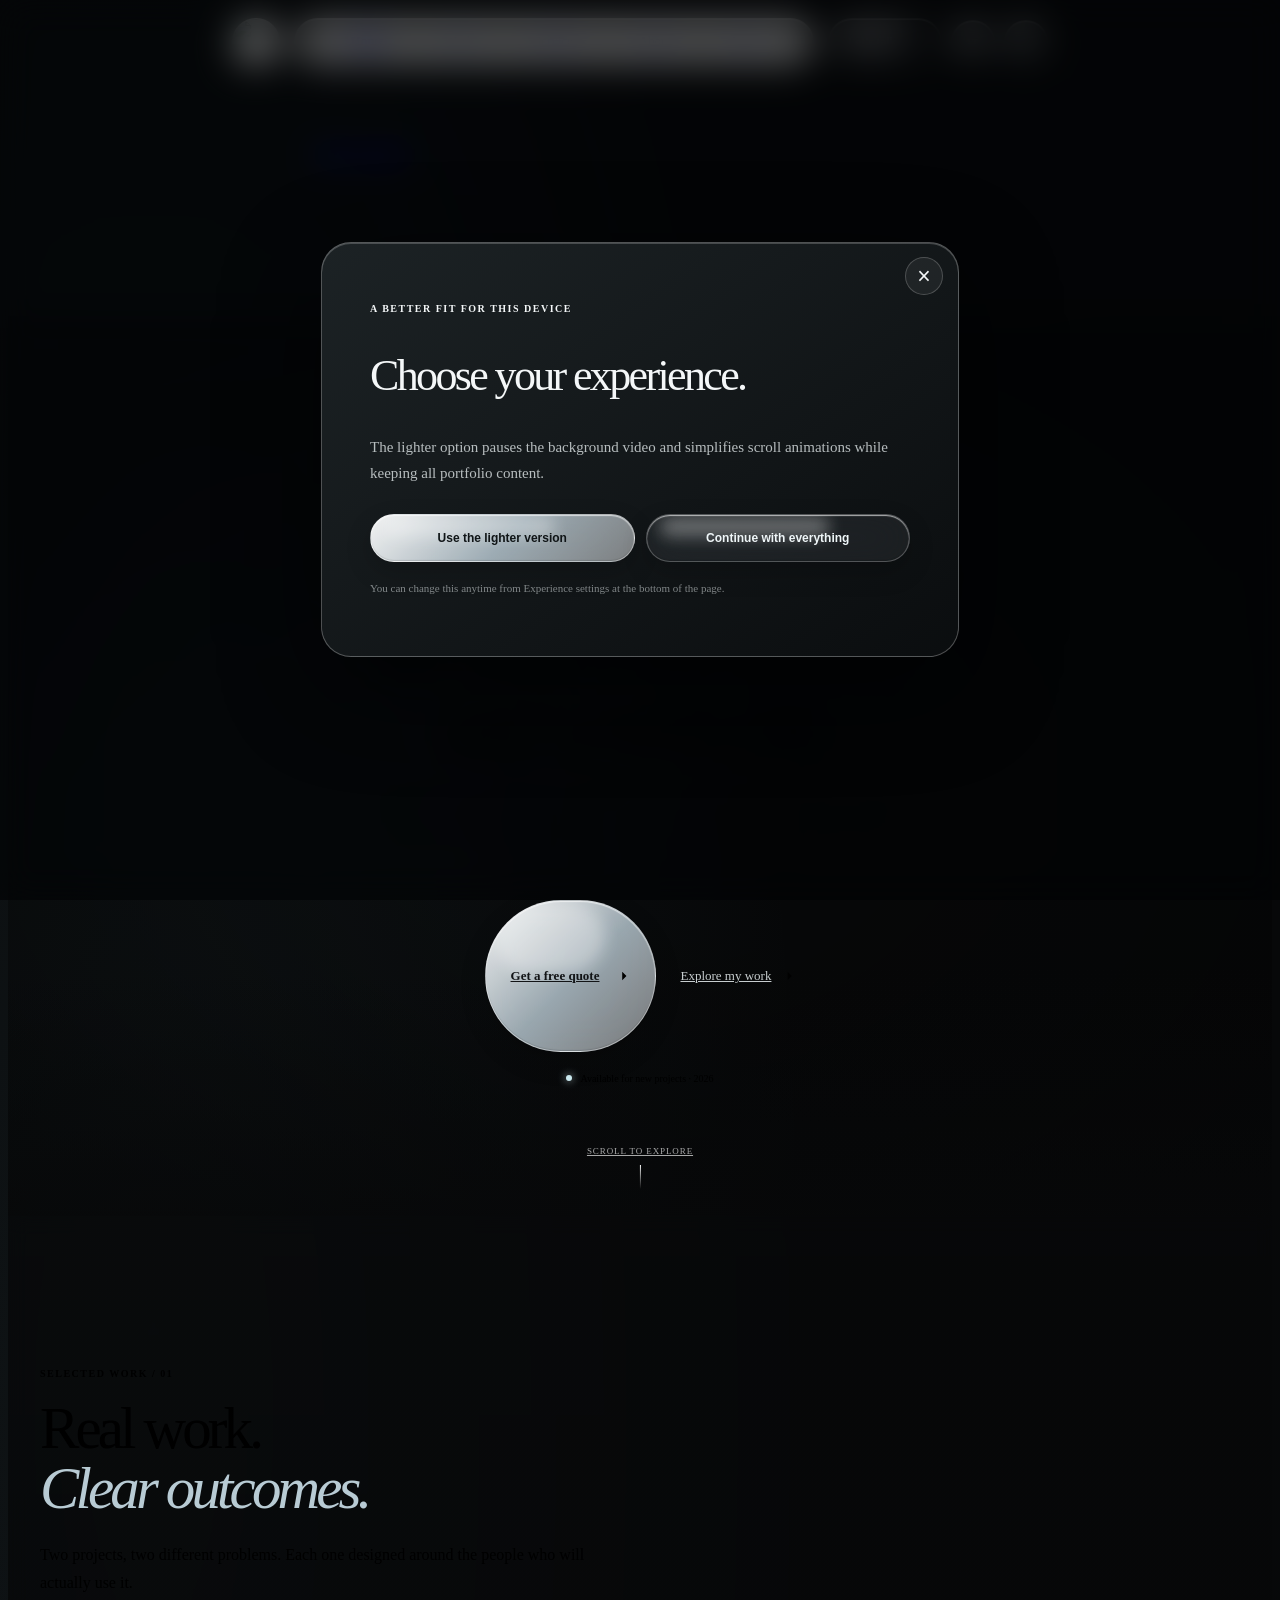
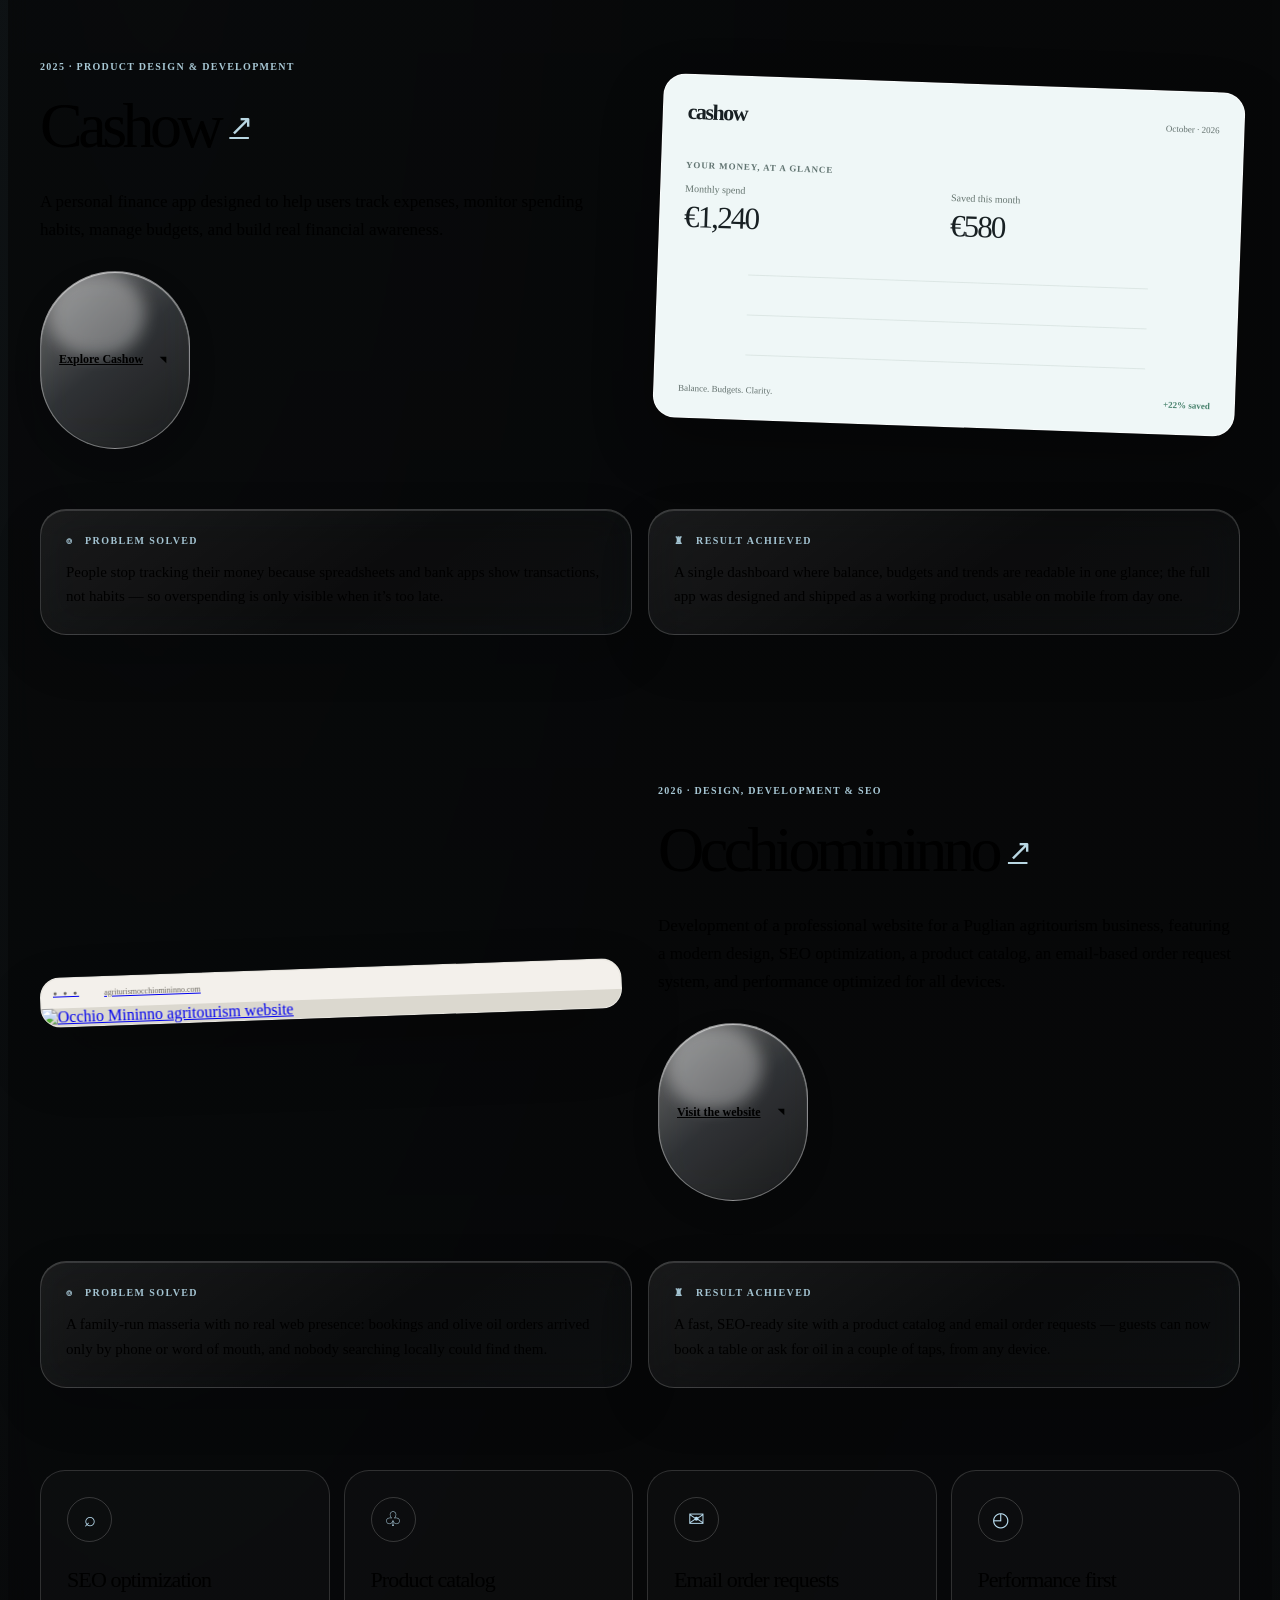
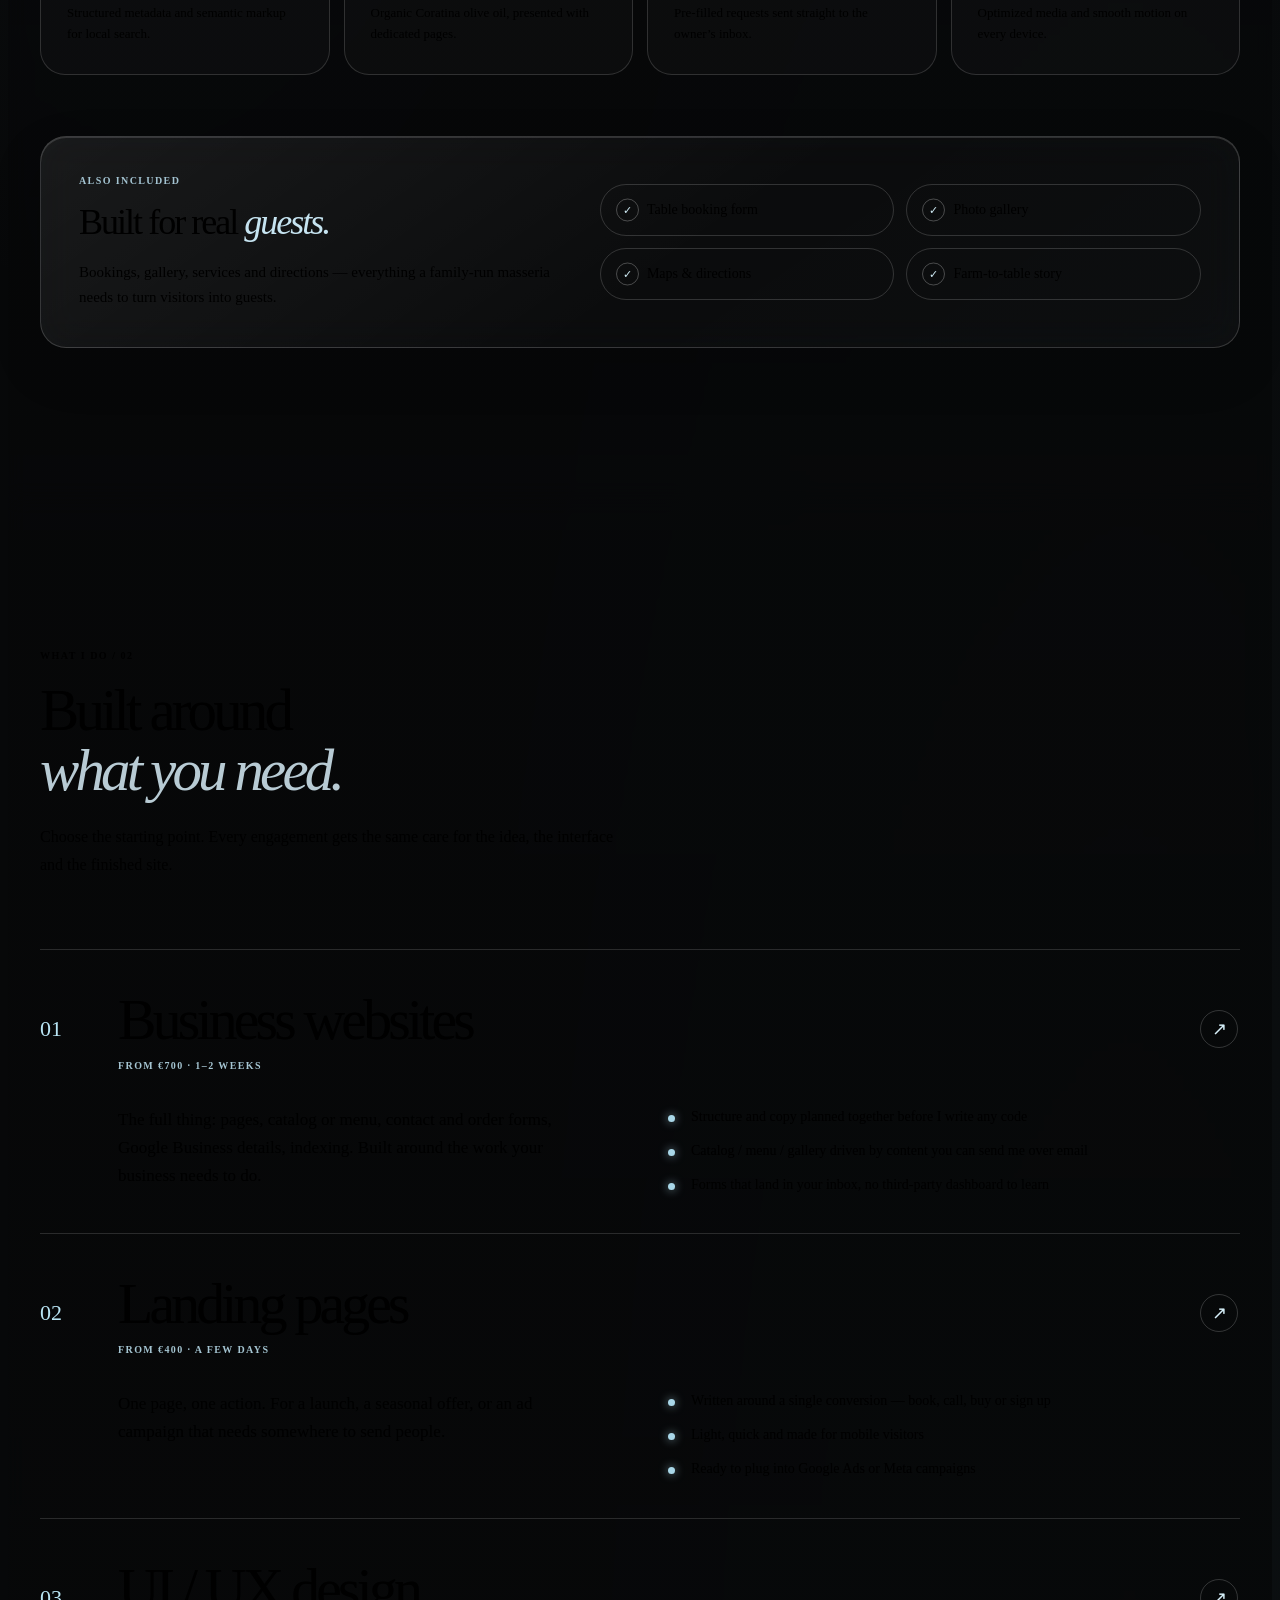
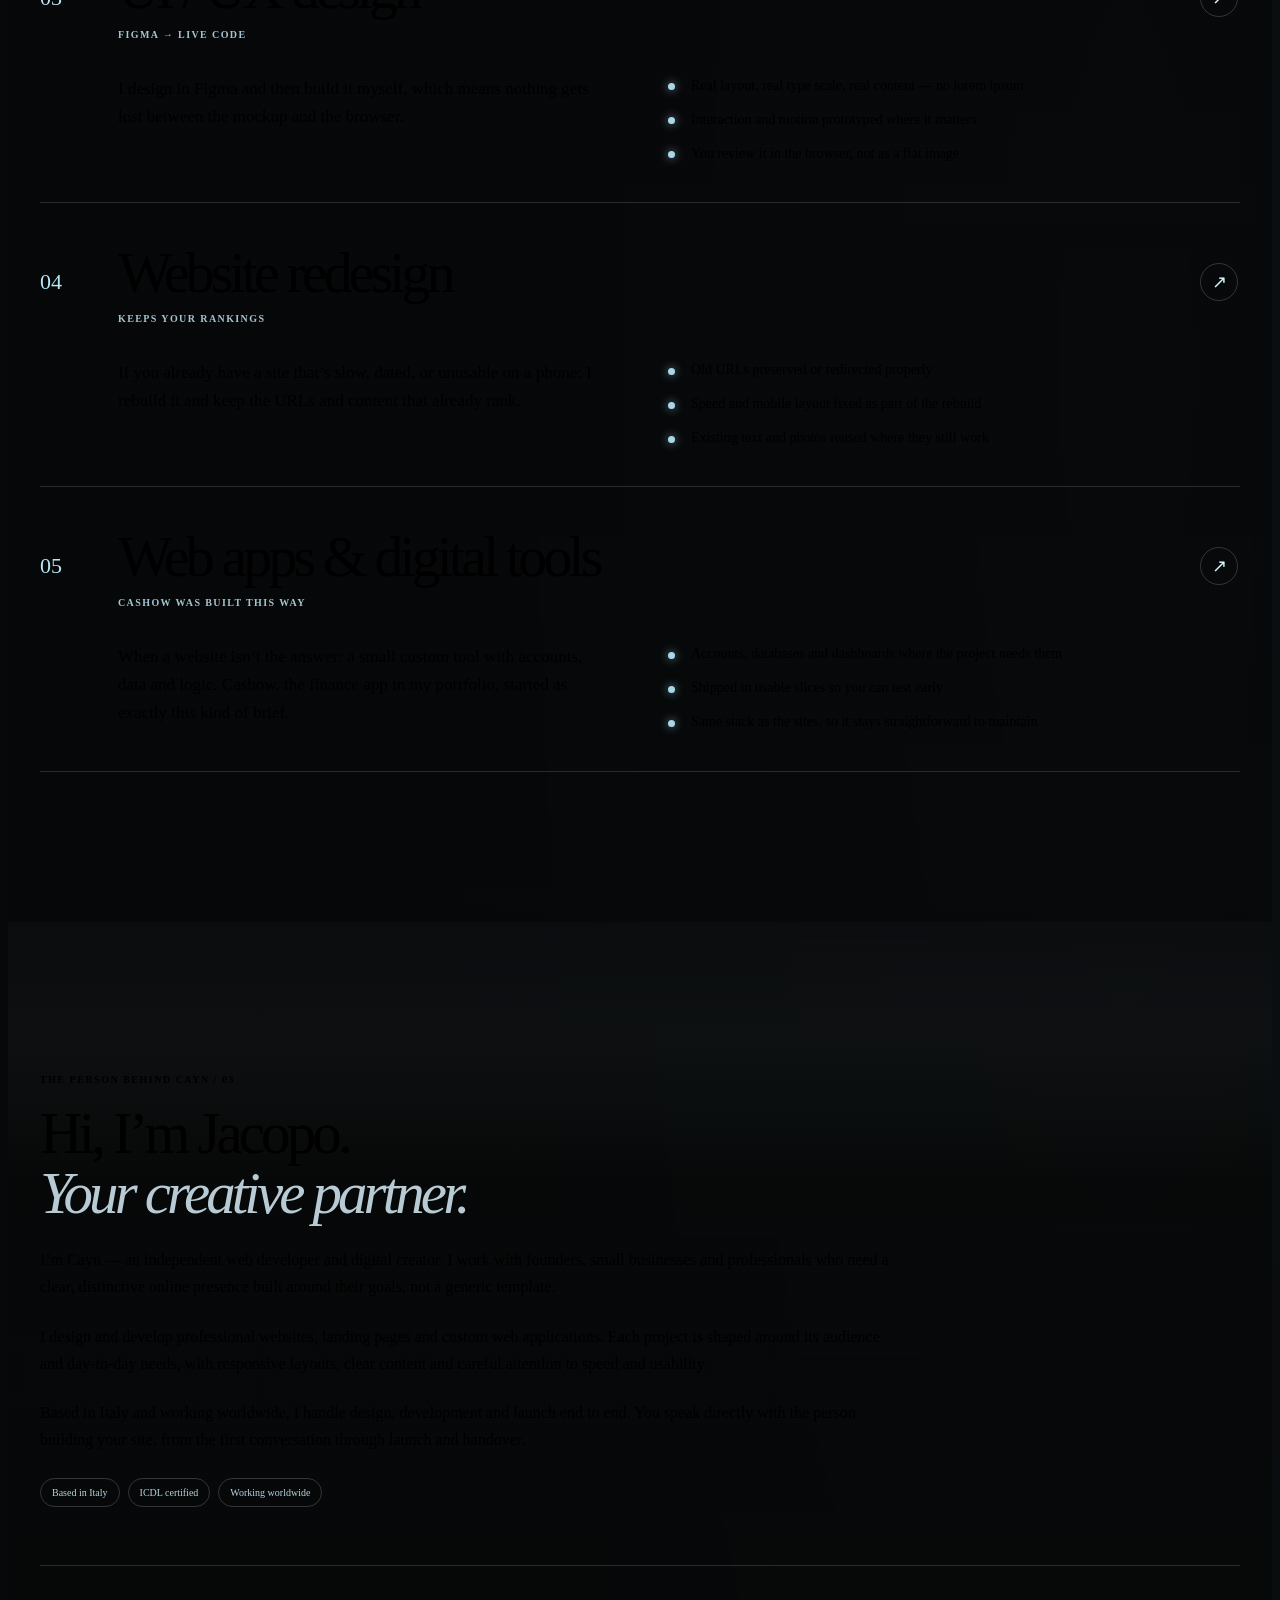
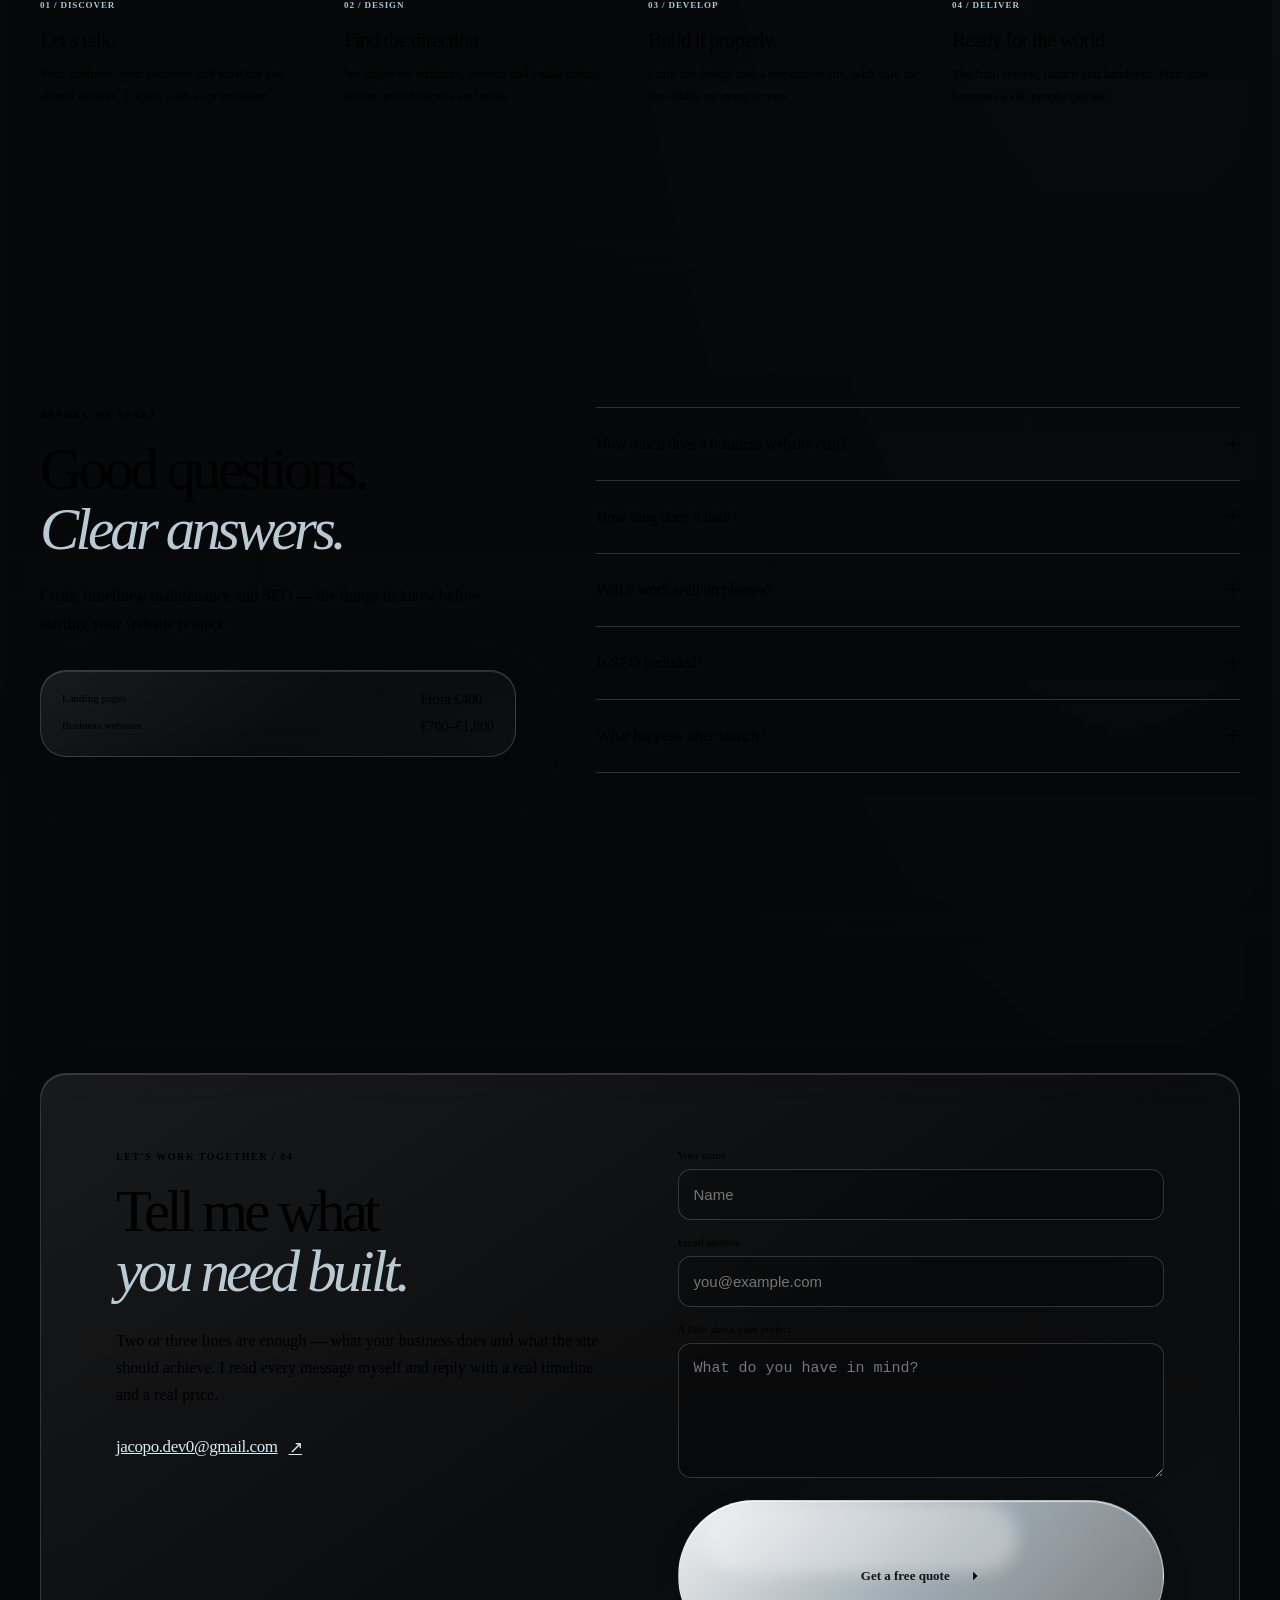
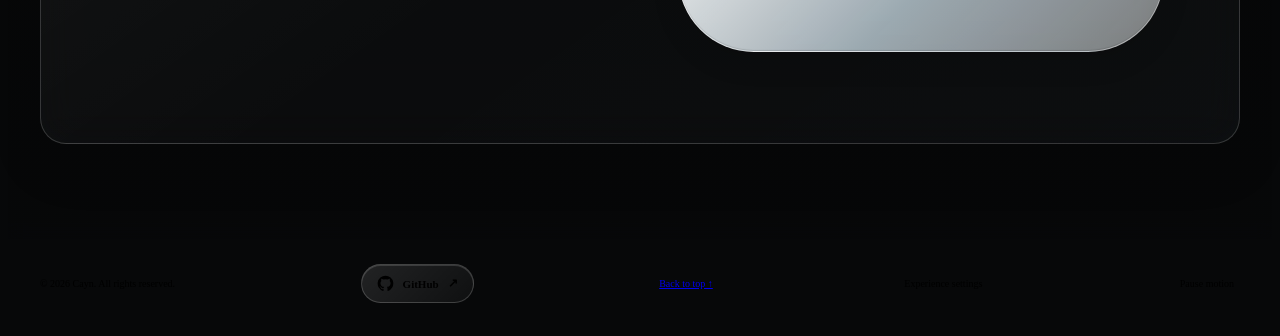
==== commit bcadfd2c: "Remove duplicate Italian copy from English About" ====
--- a/index.html
+++ b/index.html
@@ -191,7 +191,7 @@
     </div></section>
 
     <section class="scroll-section about-section" id="about" aria-labelledby="about-title"><div class="section-shell about-layout-scroll">
-      <div class="section-intro about-copy-scroll" data-reveal><p class="scroll-eyebrow">The person behind Cayn / 03</p><h2 id="about-title">Hi, I’m Jacopo.<br><em>Your creative partner.</em></h2><p>I’m Cayn — an independent web developer and digital creator. I work with founders, small businesses and professionals who need a clear, distinctive online presence built around their goals, not a generic template.</p><p>I design and develop professional websites, landing pages and custom web applications. Each project is shaped around its audience and day-to-day needs, with responsive layouts, clear content and careful attention to speed and usability.</p><p>Based in Italy and working worldwide, I handle design, development and launch end to end. You speak directly with the person building your site, from the first conversation through launch and handover.</p><h3 class="local-search-title" lang="it">Cerchi uno sviluppatore web freelance?</h3><p lang="it">Sono Jacopo, web developer freelance e web designer in Italia. Progetto e sviluppo siti web professionali, landing page e web app su misura per aziende, attività locali e professionisti. Seguo ogni progetto direttamente, dall’idea alla pubblicazione, con un preventivo chiaro prima di iniziare.</p><div class="about-tags"><span>Based in Italy</span><span>ICDL certified</span><span>Working worldwide</span></div></div>
+      <div class="section-intro about-copy-scroll" data-reveal><p class="scroll-eyebrow">The person behind Cayn / 03</p><h2 id="about-title">Hi, I’m Jacopo.<br><em>Your creative partner.</em></h2><p>I’m Cayn — an independent web developer and digital creator. I work with founders, small businesses and professionals who need a clear, distinctive online presence built around their goals, not a generic template.</p><p>I design and develop professional websites, landing pages and custom web applications. Each project is shaped around its audience and day-to-day needs, with responsive layouts, clear content and careful attention to speed and usability.</p><p>Based in Italy and working worldwide, I handle design, development and launch end to end. You speak directly with the person building your site, from the first conversation through launch and handover.</p><div class="about-tags"><span>Based in Italy</span><span>ICDL certified</span><span>Working worldwide</span></div></div>
       <div class="process-scroll" data-stagger><article data-reveal><span>01 / DISCOVER</span><h3>Let’s talk.</h3><p>Your business, your audience and what the site should achieve. It starts with a conversation.</p></article><article data-reveal><span>02 / DESIGN</span><h3>Find the direction.</h3><p>We shape the structure, content and visual design around your business and goals.</p></article><article data-reveal><span>03 / DEVELOP</span><h3>Build it properly.</h3><p>I turn the design into a responsive site, with care for the details on every screen.</p></article><article data-reveal><span>04 / DELIVER</span><h3>Ready for the world.</h3><p>The final review, launch and handover. Your idea becomes a site people can use.</p></article></div>
     </div></section>
 
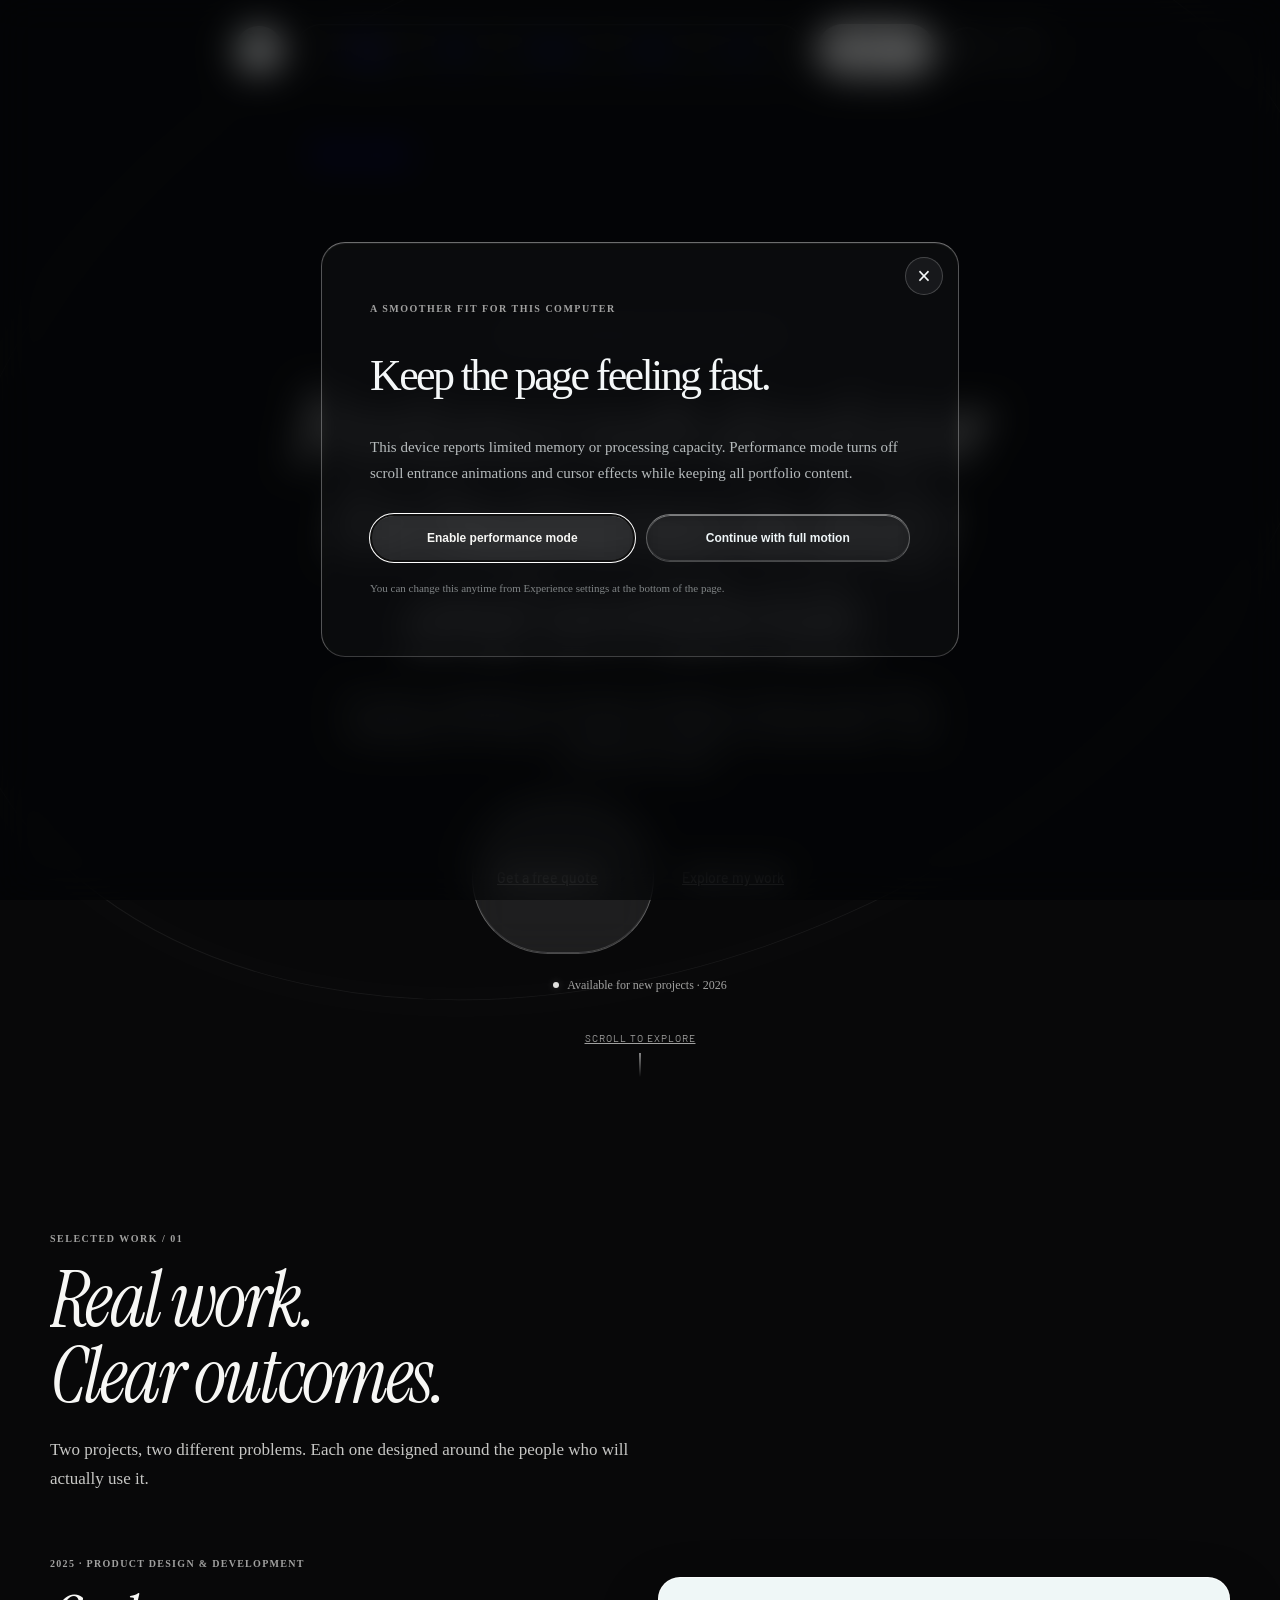
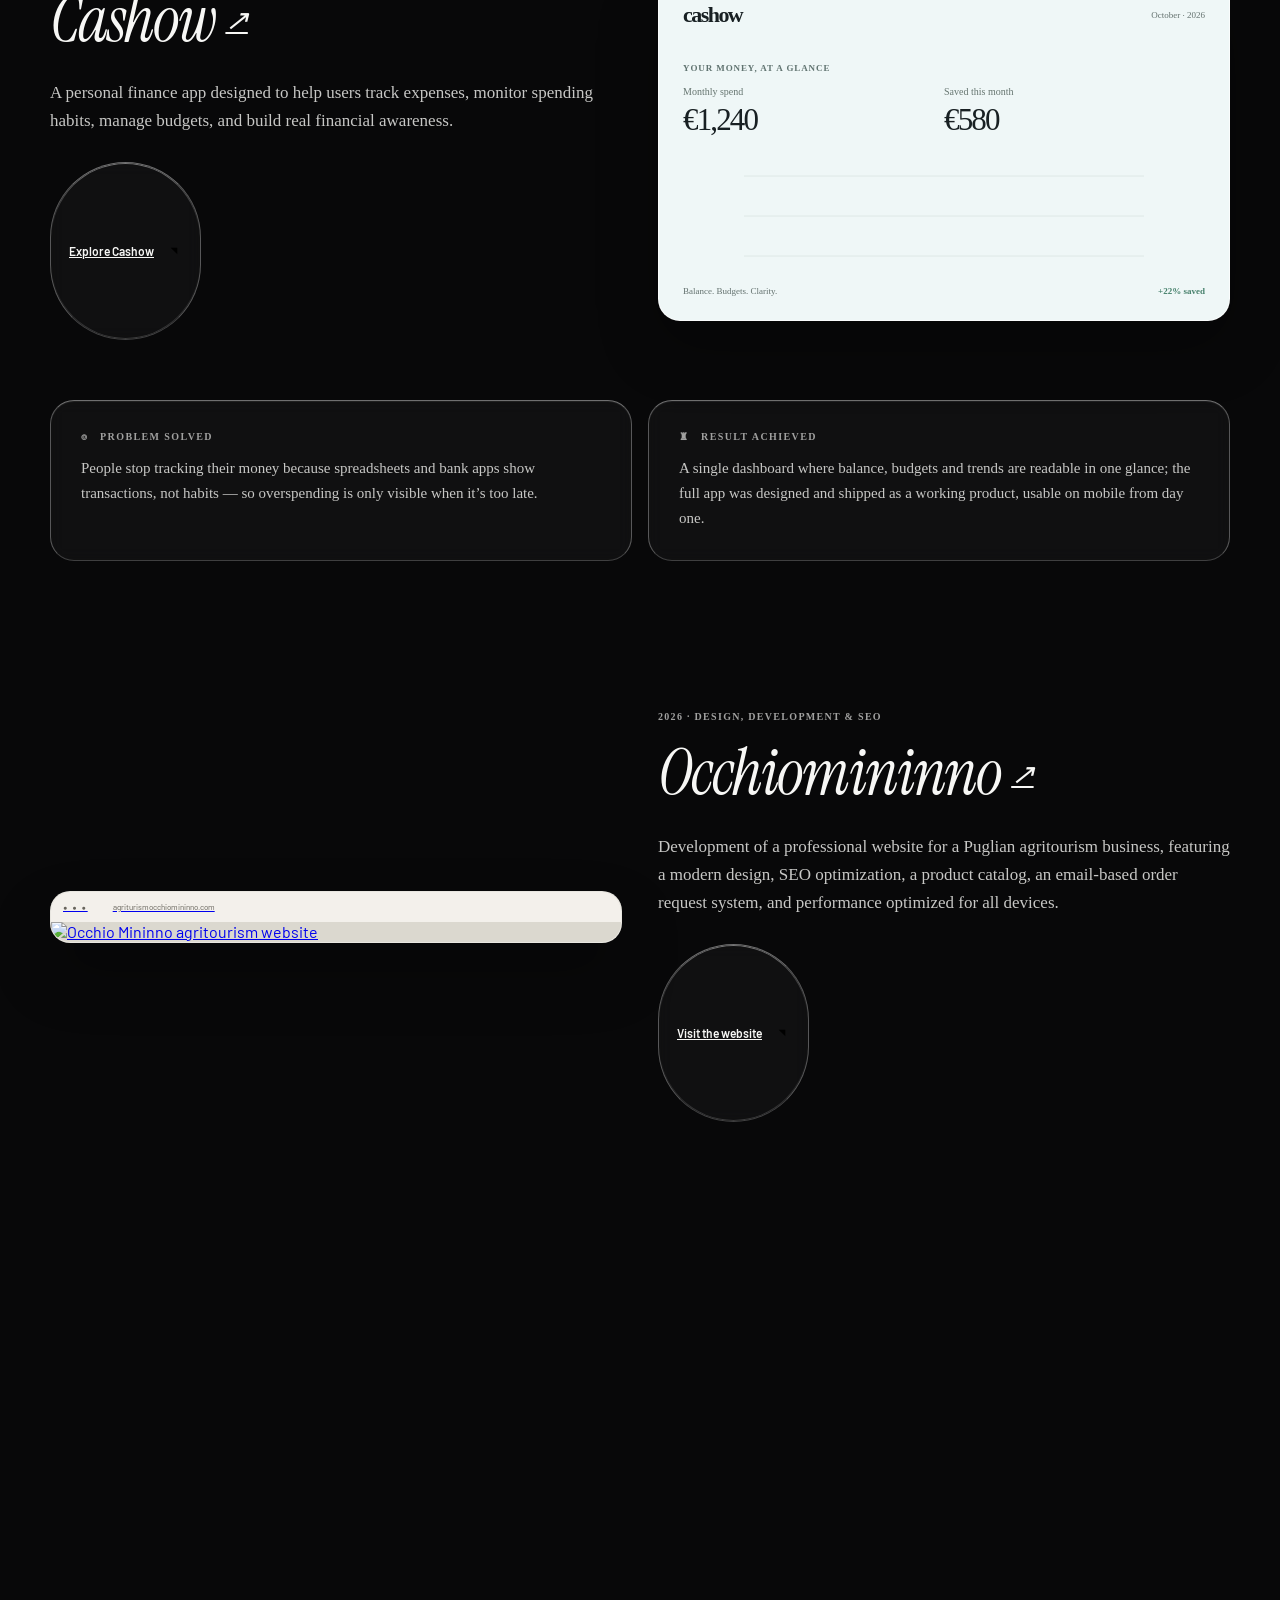
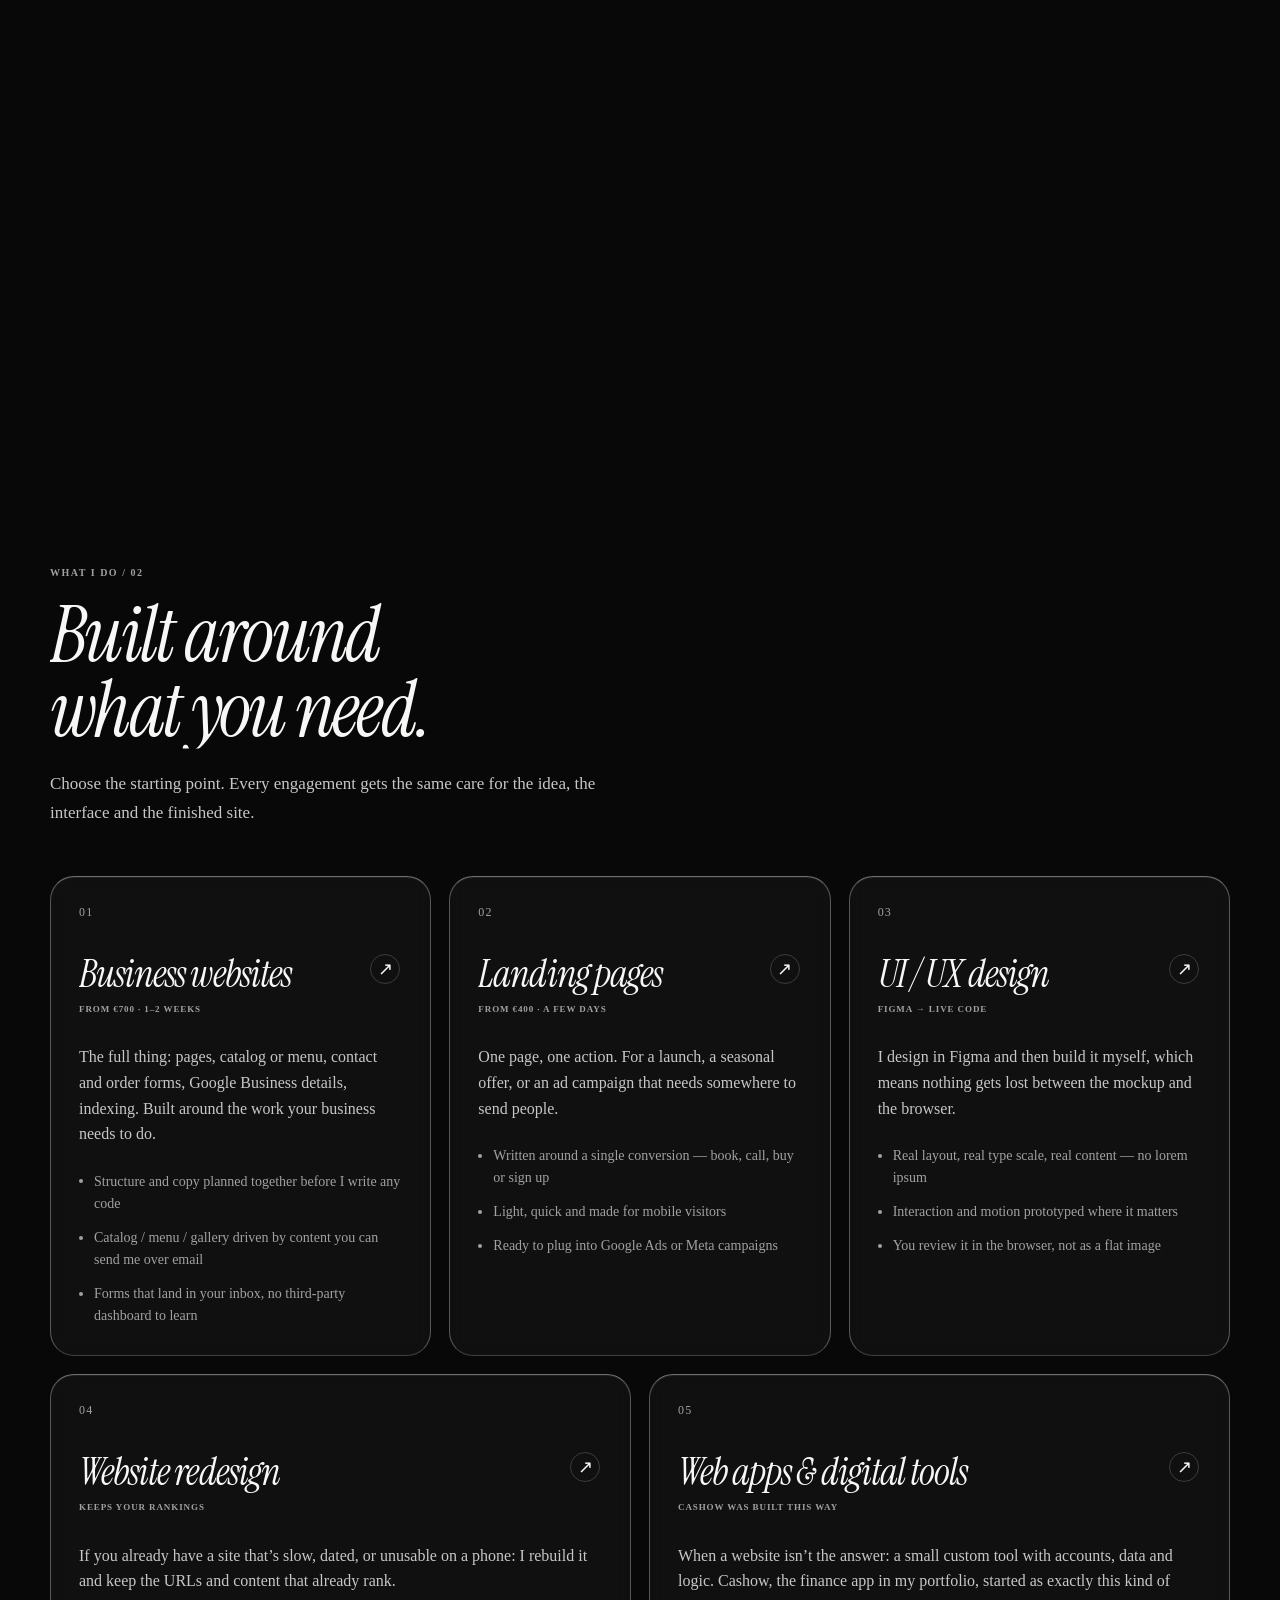
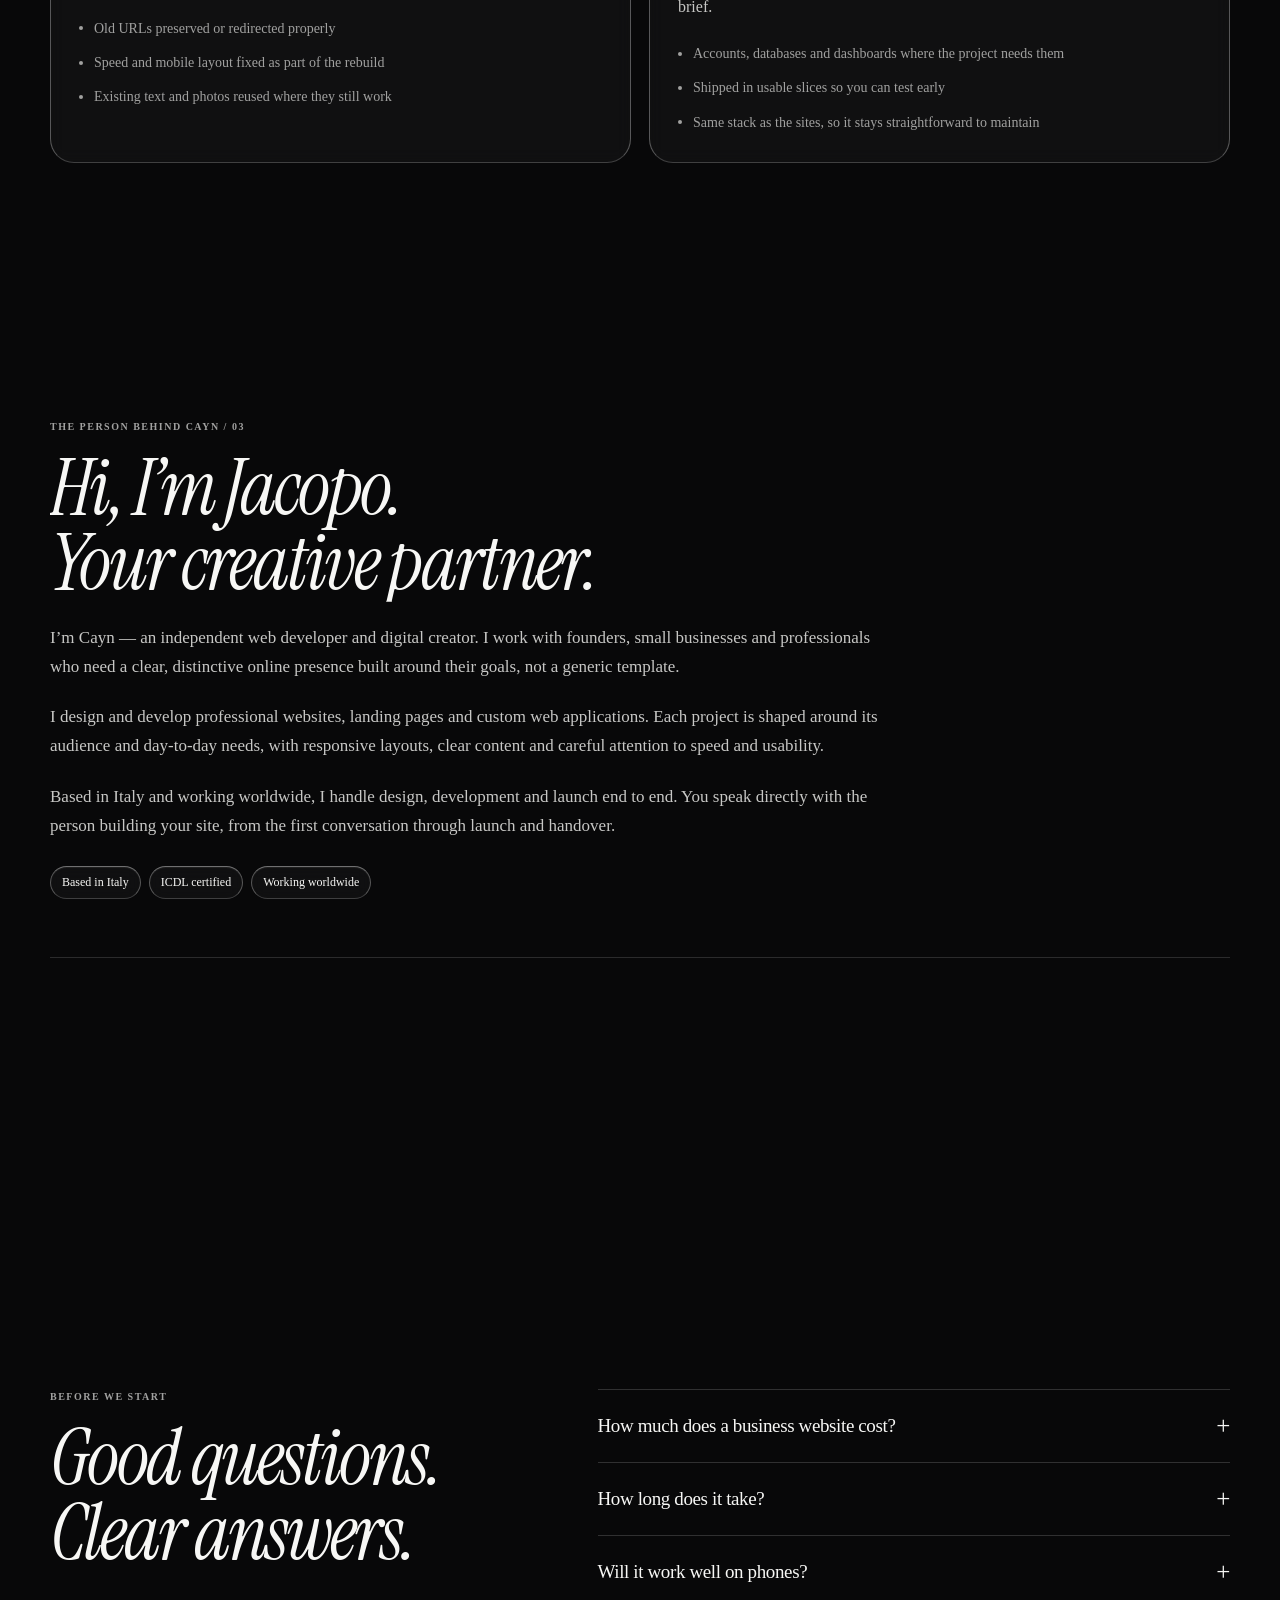
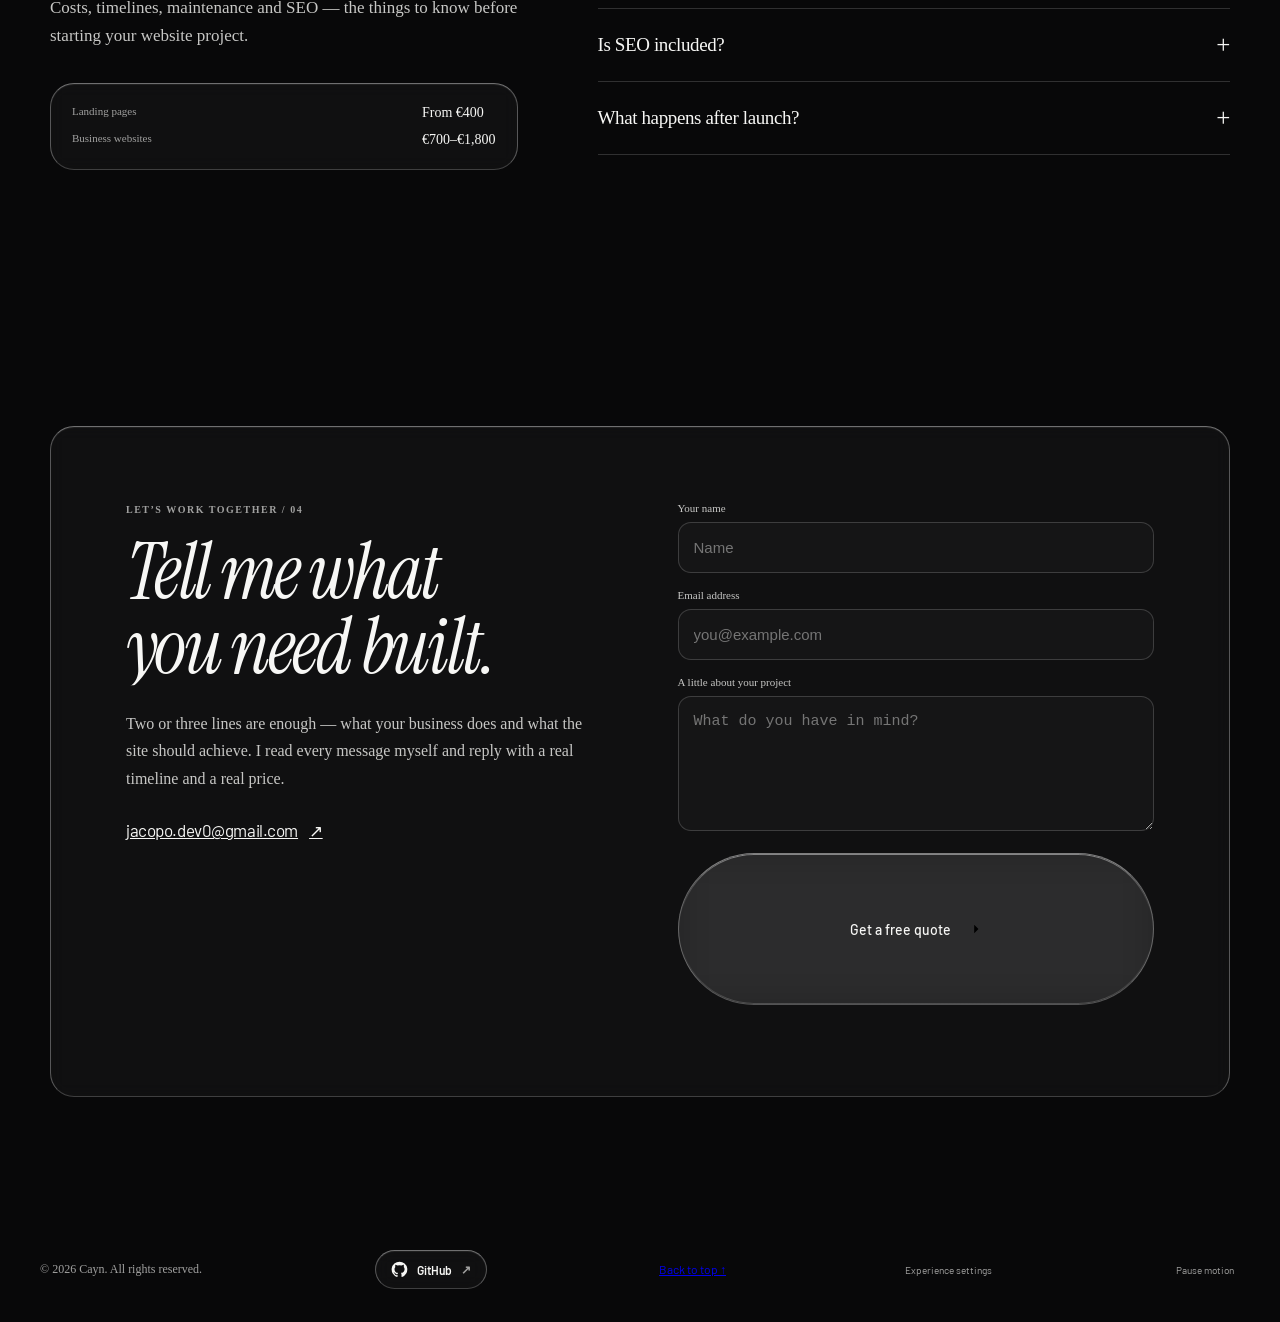
==== commit 598b5cd1: "Refresh the portfolio with cinematic glass and a subtle WebGL cursor ripple" ====
--- a/index.html
+++ b/index.html
@@ -47,10 +47,10 @@
 <link rel="icon" type="image/png" href="assets/cayn-logo-circle.png?v=2"><link rel="apple-touch-icon" href="assets/cayn-logo-circle.png?v=2">
 <script>try{const t=localStorage.getItem('cayn-theme');if(t==='light'||t==='dark')document.documentElement.dataset.theme=t;const m=localStorage.getItem('cayn-scroll-motion-v2');document.documentElement.dataset.motion=m==='reduce'?'reduce':'full'}catch(e){document.documentElement.dataset.motion='full'}</script>
 <link rel="preconnect" href="https://fonts.googleapis.com"><link rel="preconnect" href="https://fonts.gstatic.com" crossorigin>
-<link href="https://fonts.googleapis.com/css2?family=Inter:wght@400;500;600&display=swap" rel="stylesheet">
-<link href="https://db.onlinewebfonts.com/c/8cb707a9b8a73f8a7403336b861c3074?family=BubbledotICG-FinePos" rel="stylesheet">
-<link rel="preload" href="fonts/GeistPixel-Circle.woff2" as="font" type="font/woff2" crossorigin>
+<link href="https://fonts.googleapis.com/css2?family=Barlow:wght@400;500;600&family=Instrument+Serif:ital@0;1&display=swap" rel="stylesheet">
 <link rel="stylesheet" href="styles.css"><link rel="stylesheet" href="scroll.css"><script src="scroll.js" defer></script>
+<link rel="stylesheet" href="cinematic.css">
+<script src="cursor-field.js" defer></script>
 </head>
 <body>
 <svg class="icon-library" xmlns="http://www.w3.org/2000/svg" aria-hidden="true" focusable="false">
@@ -67,7 +67,7 @@
 <symbol id="play" viewBox="0 0 24 24"><path d="m8 5 11 7-11 7Z"/></symbol>
 </svg>
 <a class="skip-link" href="#home">Skip to content</a>
-<div class="bg" aria-hidden="true"><video class="bg-video" autoplay muted loop playsinline preload="metadata" poster="assets/video-poster.png"><source src="https://d8j0ntlcm91z4.cloudfront.net/user_38xzZboKViGWJOttwIXH07lWA1P/hf_20260809_012548_ef22562c-c0ae-4816-ad9d-f8922af4e6a7.mp4" type="video/mp4"></video><div class="bg-shade"></div><div class="bg-grain"></div></div>
+<div class="bg" aria-hidden="true"><div class="bg-shade"></div><div class="bg-grain"></div></div>
 <div class="page">
 <header class="site-header">
 <a class="logo" href="#home" data-home aria-label="Cayn — home"><img src="assets/cayn-mark.svg" width="52" height="52" alt=""></a>
@@ -212,7 +212,7 @@
     <button class="experience-close" id="experience-close" type="button" aria-label="Continue with the full experience">×</button>
     <p class="scroll-eyebrow" id="experience-kicker">A better fit for this device</p>
     <h2 id="experience-title">Choose your experience.</h2>
-    <p id="experience-description">The lighter option pauses the background video and simplifies scroll animations while keeping all portfolio content.</p>
+    <p id="experience-description">The lighter option turns off scroll entrance animations and cursor effects while keeping all portfolio content.</p>
     <div class="experience-actions">
       <button class="glass-button primary-glass" id="experience-recommended" type="button">Use the lighter version</button>
       <button class="glass-button experience-secondary" id="experience-full" type="button">Continue with everything</button>
--- a/scroll.css
+++ b/scroll.css
@@ -170,3 +170,14 @@
 html[data-experience="performance"] .js-ready [data-reveal] h2,
 html[data-experience="performance"] .js-ready [data-reveal] h3{opacity:1!important;transform:none!important;filter:none!important;clip-path:none!important;transition:none!important}
 
+
+/* Keep the fixed brand control from covering project cards on small screens. */
+@media(max-width:560px){
+  .scroll-logo{display:none}
+  .scroll-header{justify-content:flex-end}
+  .section-shell,.case-study,.case-copy,.cashow-dashboard,.agri-shot,.feature-grid,.feature-grid article,.outcomes-grid,.outcomes-grid .glass-card,.guests-card{min-width:0;max-width:100%}
+  .case-study{width:100%;grid-template-columns:minmax(0,1fr)}
+  .feature-grid{grid-template-columns:minmax(0,1fr)}
+  .feature-grid article{overflow-wrap:anywhere}
+  .outcomes-grid{grid-template-columns:minmax(0,1fr)}
+}
--- a/cinematic.css
+++ b/cinematic.css
@@ -0,0 +1,97 @@
+/* Cinematic typography and monochrome glass, layered over the existing portfolio. */
+:root{--font-sans:"Barlow","Segoe UI",sans-serif;--font-editorial:"Instrument Serif",Georgia,serif;--text:#f7f7f5;--secondary:#c7c7c5;--muted:#a1a1a0;--glass-fill:rgba(255,255,255,.035);--glass-edge:rgba(255,255,255,.3);--atmosphere:#080809}
+html[data-theme="light"]{--text:#202021;--secondary:#4e4e50;--muted:#666668;--glass-fill:rgba(255,255,255,.55);--glass-edge:rgba(0,0,0,.15);--atmosphere:#f2f1ee}
+body,html[data-theme="light"] body{background:var(--atmosphere)!important;background-image:none!important}
+.bg{z-index:0;background:var(--atmosphere);pointer-events:none}
+.bg::before,.bg::after{content:"";position:absolute;left:50%;top:50%;width:min(115vw,1450px);aspect-ratio:1;border:1px solid rgba(255,255,255,.065);border-radius:50%;transform:translate(-50%,-50%) rotate(-24deg) scaleY(.7);box-shadow:0 0 95px rgba(255,255,255,.025),inset 0 0 100px rgba(255,255,255,.02)}
+.bg::after{width:min(82vw,1040px);transform:translate(-50%,-50%) rotate(-24deg) scaleY(.7);border-color:rgba(255,255,255,.03);box-shadow:none}
+html[data-theme="light"] .bg::before,html[data-theme="light"] .bg::after{border-color:rgba(0,0,0,.06)}
+.bg-shade{display:none}.bg-grain{opacity:.025}
+.cursor-field{position:fixed;inset:0;width:100%;height:100%;z-index:0;pointer-events:none;user-select:none}
+#scroll-site{position:relative;z-index:1}
+.scroll-section,.services-section,.about-section,.faq-section-scroll,.contact-section-scroll,
+html[data-theme="light"] .scroll-section,html[data-theme="light"] .services-section,html[data-theme="light"] .about-section,html[data-theme="light"] .faq-section-scroll,html[data-theme="light"] .contact-section-scroll{background:transparent!important;backdrop-filter:none;-webkit-backdrop-filter:none}
+.scroll-hero::before,.scroll-hero::after,.about-section::before{display:none}
+.scroll-header{top:24px;gap:12px;width:min(1060px,calc(100% - 48px))}
+.scroll-nav,.glass-button,.glass-icon,.glass-card,.feature-grid article,.service-block,.guests-card li,.about-tags span,.github-repo-link{
+  position:relative;isolation:isolate;background:var(--glass-fill);border:1px solid var(--glass-edge);border-top-color:rgba(255,255,255,.4);border-bottom-color:rgba(255,255,255,.2);box-shadow:inset 0 1px 1px rgba(255,255,255,.07);backdrop-filter:blur(8px);-webkit-backdrop-filter:blur(8px)
+}
+.scroll-nav{width:min(510px,55vw);height:52px;padding:5px 12px;color:var(--text);border-radius:999px;background:rgba(15,15,16,.8)}
+.scroll-nav a{font-size:14px;opacity:.68;padding-bottom:1px}
+.scroll-nav a[aria-current="page"]::after{background:var(--text);box-shadow:none;width:4px;height:4px;bottom:3px}
+.glass-icon{color:var(--text);width:46px;height:46px}
+.glass-button::before,.glass-icon::before{inset:0;padding:1px;filter:none;opacity:1;background:linear-gradient(180deg,rgba(255,255,255,.4),transparent 38%,transparent 62%,rgba(255,255,255,.18));border-radius:inherit;-webkit-mask:linear-gradient(#fff 0 0) content-box,linear-gradient(#fff 0 0);-webkit-mask-composite:xor;mask-composite:exclude}
+.glass-button::after,.glass-icon::after{display:none}
+.glass-button:hover,.glass-icon:hover{transform:translateY(-2px);background:rgba(255,255,255,.09);box-shadow:inset 0 1px 1px rgba(255,255,255,.18);border-color:rgba(255,255,255,.5)}
+.mini-button{height:52px;background:#f5f5f3;color:#111;border-color:#f5f5f3;font-size:13px}
+.mini-button:hover{background:#fff;color:#111}
+.experience-actions .primary-glass{color:var(--text)}
+.scroll-hero{min-height:100svh;padding:155px 24px 110px}
+.hero-content{width:100%;max-width:1080px}
+.hero-content>.scroll-eyebrow{padding:9px 17px;margin-bottom:30px!important;border:1px solid var(--glass-edge);border-radius:999px;background:var(--glass-fill);font-size:11px!important;letter-spacing:.13em!important}
+.scroll-title{font-family:var(--font-editorial);font-style:italic;font-size:clamp(60px,7.3vw,108px);font-weight:400;line-height:.98;letter-spacing:-.045em}
+.scroll-title span{white-space:normal}
+.scroll-lede{max-width:610px;margin-top:29px!important;font-size:17px;line-height:1.65;font-weight:400}
+.hero-ctas{margin-top:30px;gap:28px}.primary-glass{min-height:50px;padding:0 24px;color:var(--text);font-size:14px;font-weight:500;background:rgba(255,255,255,.09);backdrop-filter:blur(20px);-webkit-backdrop-filter:blur(20px)}
+.quiet-link{color:var(--text);font-size:14px}.availability{margin-top:24px!important;font-size:12px}.availability i{background:#e1e1df;box-shadow:0 0 8px rgba(255,255,255,.2)}
+.scroll-cue{bottom:26px;font-size:10px;color:var(--muted)}
+.scroll-section{padding-top:clamp(85px,10vw,150px);padding-bottom:clamp(85px,10vw,150px)}
+.section-shell{width:min(1180px,100%)}
+.section-intro h2,.contact-layout-scroll h2{font-family:var(--font-editorial);font-weight:400;font-style:italic;letter-spacing:-.035em;font-size:clamp(46px,6vw,80px);line-height:.98}
+.section-intro h2 em,.contact-layout-scroll h2 em{font-family:inherit;color:var(--text)}
+.section-intro>p:not(.scroll-eyebrow){line-height:1.7;font-size:17px}
+.scroll-eyebrow,.case-kicker,.card-label,.service-block header p,.service-block header>span,.process-scroll article>span,.feature-grid article>span{color:var(--muted)!important}
+.case-copy h3,.feature-grid h4,.guests-card h4,.service-block h3{font-family:var(--font-editorial);font-style:italic;font-weight:400;letter-spacing:-.025em;line-height:1.07}
+.case-copy h3 a,.pale-glass,.email-scroll,.about-tags span{color:var(--text)}
+.glass-card{border-radius:24px}.outcomes-grid .glass-card{padding:30px}.feature-grid article{padding:26px;border-radius:22px}
+.feature-grid article>span{border-radius:13px}.feature-grid h4{font-size:30px}.feature-grid p{font-size:15px;line-height:1.6}
+.feature-grid article:hover{background:rgba(255,255,255,.06);transform:translateY(-3px)}
+.guests-card h4 em{color:var(--text)}.guests-card li{font-size:15px}.guests-card li::before{color:var(--text)}
+.services-intro{margin-bottom:48px}.service-stack{display:grid;grid-template-columns:repeat(6,minmax(0,1fr));gap:18px;border:0}
+.service-block{grid-column:span 2;display:flex;flex-direction:column;padding:28px;border-radius:24px;min-width:0}
+.service-block:nth-last-child(-n+2){grid-column:span 3}
+.service-block>header{grid-template-columns:1fr 32px;gap:12px;align-items:start}.service-block header>span{grid-column:1/-1;font-size:12px;margin-bottom:22px;letter-spacing:.1em}.service-block h3{font-size:38px}.service-block header p{font-size:9px;line-height:1.5;letter-spacing:.1em}.service-block header i{width:30px;height:30px;color:var(--text)}
+.service-detail{display:flex;flex-direction:column;gap:24px;margin:28px 0 0}.service-detail>p{font-size:16px;line-height:1.6}.service-detail li{font-size:14px;padding-left:15px}.service-detail li::before{width:4px;height:4px;background:var(--muted);box-shadow:none}
+.about-copy-scroll>p:not(.scroll-eyebrow){font-size:17px}.about-tags span{font-size:12px}.process-scroll h3{font-size:23px}.process-scroll p{font-size:15px}
+.scroll-faq summary{font-size:19px}.scroll-faq details>p{font-size:16px}.contact-layout-scroll input,.contact-layout-scroll textarea{background:rgba(255,255,255,.025)}
+.scroll-footer,html[data-theme="light"] .scroll-footer{position:relative;background:var(--atmosphere);border-top:1px solid var(--line);font-size:12px}.github-repo-link{font-size:12px}
+html[data-theme="light"] .scroll-nav{color:var(--text);background:rgba(250,249,247,.88)}
+html[data-theme="light"] .glass-button,html[data-theme="light"] .glass-icon,html[data-theme="light"] .glass-card,html[data-theme="light"] .feature-grid article,html[data-theme="light"] .service-block{background:var(--glass-fill);color:var(--text);border-color:var(--glass-edge);box-shadow:inset 0 1px 1px rgba(255,255,255,.8)}
+html[data-theme="light"] .mini-button{background:#202021;color:#fff}
+html[data-theme="light"] .scroll-hero::before{display:none}
+.section-shell,.service-detail,.feature-grid>*,.outcomes-grid>*,.contact-layout-scroll>*{min-width:0}
+@media(max-width:1000px){.service-block,.service-block:nth-last-child(-n+2){grid-column:span 3}.service-block:last-child{grid-column:1/-1}.service-block h3{font-size:36px}}
+@media(max-width:840px){.scroll-header{top:16px;width:calc(100% - 32px)}.scroll-title{font-size:clamp(58px,9.7vw,82px)}.scroll-hero{padding:135px 22px 90px}.feature-grid{grid-template-columns:repeat(2,minmax(0,1fr))}.hero-content>.scroll-eyebrow{font-size:10px!important}}
+@media(max-width:560px){
+  .scroll-header{top:max(12px,env(safe-area-inset-top));width:auto;left:auto;right:16px;transform:none}.scroll-header.is-scrolled{background:rgba(12,12,13,.88);backdrop-filter:blur(8px);-webkit-backdrop-filter:blur(8px)}
+  html[data-theme="light"] .scroll-header.is-scrolled{background:rgba(246,245,242,.92)}
+  .scroll-hero{min-height:100svh;padding:130px 20px 85px}.hero-content>.scroll-eyebrow{font-size:9px!important;padding:8px 11px;margin-bottom:25px!important}
+  .scroll-title{font-size:clamp(46px,12.3vw,66px);line-height:1.02;letter-spacing:-.045em}.scroll-lede{font-size:16px;line-height:1.55;margin-top:25px!important}
+  .hero-ctas{flex-wrap:wrap;justify-content:center;gap:19px;margin-top:26px}.quiet-link{font-size:13px}.primary-glass{font-size:13px;padding:0 19px}.availability{font-size:11px}
+  .scroll-section{padding:76px 20px}.section-intro h2,.contact-layout-scroll h2{font-size:49px}.section-intro>p:not(.scroll-eyebrow){font-size:16px}
+  .feature-grid{grid-template-columns:minmax(0,1fr)}.feature-grid article{min-height:0;padding:24px}.outcomes-grid .glass-card{padding:24px}
+  .service-stack{grid-template-columns:minmax(0,1fr);gap:15px}.service-block,.service-block:nth-last-child(-n+2),.service-block:last-child{grid-column:1;padding:25px}.service-block h3{font-size:37px}.service-block header>span{margin-bottom:12px}
+  .about-copy-scroll>p:not(.scroll-eyebrow){font-size:16px}.process-scroll{grid-template-columns:minmax(0,1fr);gap:26px}.scroll-faq summary{font-size:17px}.scroll-faq details>p{font-size:15px}
+  .glass-card,.service-block,.feature-grid article{backdrop-filter:none;-webkit-backdrop-filter:none}.bg::before{width:140vw}.bg::after{width:100vw}
+}
+@media(prefers-reduced-motion:reduce){
+  html{scroll-behavior:auto!important}
+  .cursor-field{display:none}
+  .hero-reveal,.scroll-title span,.scroll-cue i,.experience-overlay,.experience-card{animation:none!important}
+  .hero-reveal,.scroll-title span,[data-reveal],[data-reveal] :is(h2,h3){opacity:1!important;transform:none!important;filter:none!important;clip-path:none!important;transition:none!important}
+}
+html[data-experience="performance"] .glass-card,html[data-experience="performance"] .service-block,html[data-experience="performance"] .feature-grid article{backdrop-filter:none;-webkit-backdrop-filter:none}
+
+/* Keep project reveals inside the phone viewport, including before they appear. */
+@media (max-width: 560px) {
+  .js-ready :is(.cashow-dashboard, .agri-shot, .case-copy)[data-reveal]:not(.is-visible) {
+    transform: translateY(18px);
+  }
+  .js-ready :is(.cashow-dashboard, .agri-shot)[data-reveal].is-visible:hover {
+    transform: none;
+  }
+}
+
+/* js-ready and the motion preferences are on the same root element. */
+html:is([data-experience="performance"],[data-motion="reduce"]) [data-reveal],
+html:is([data-experience="performance"],[data-motion="reduce"]) [data-reveal] :is(h2,h3){opacity:1!important;transform:none!important;filter:none!important;clip-path:none!important;transition:none!important}
